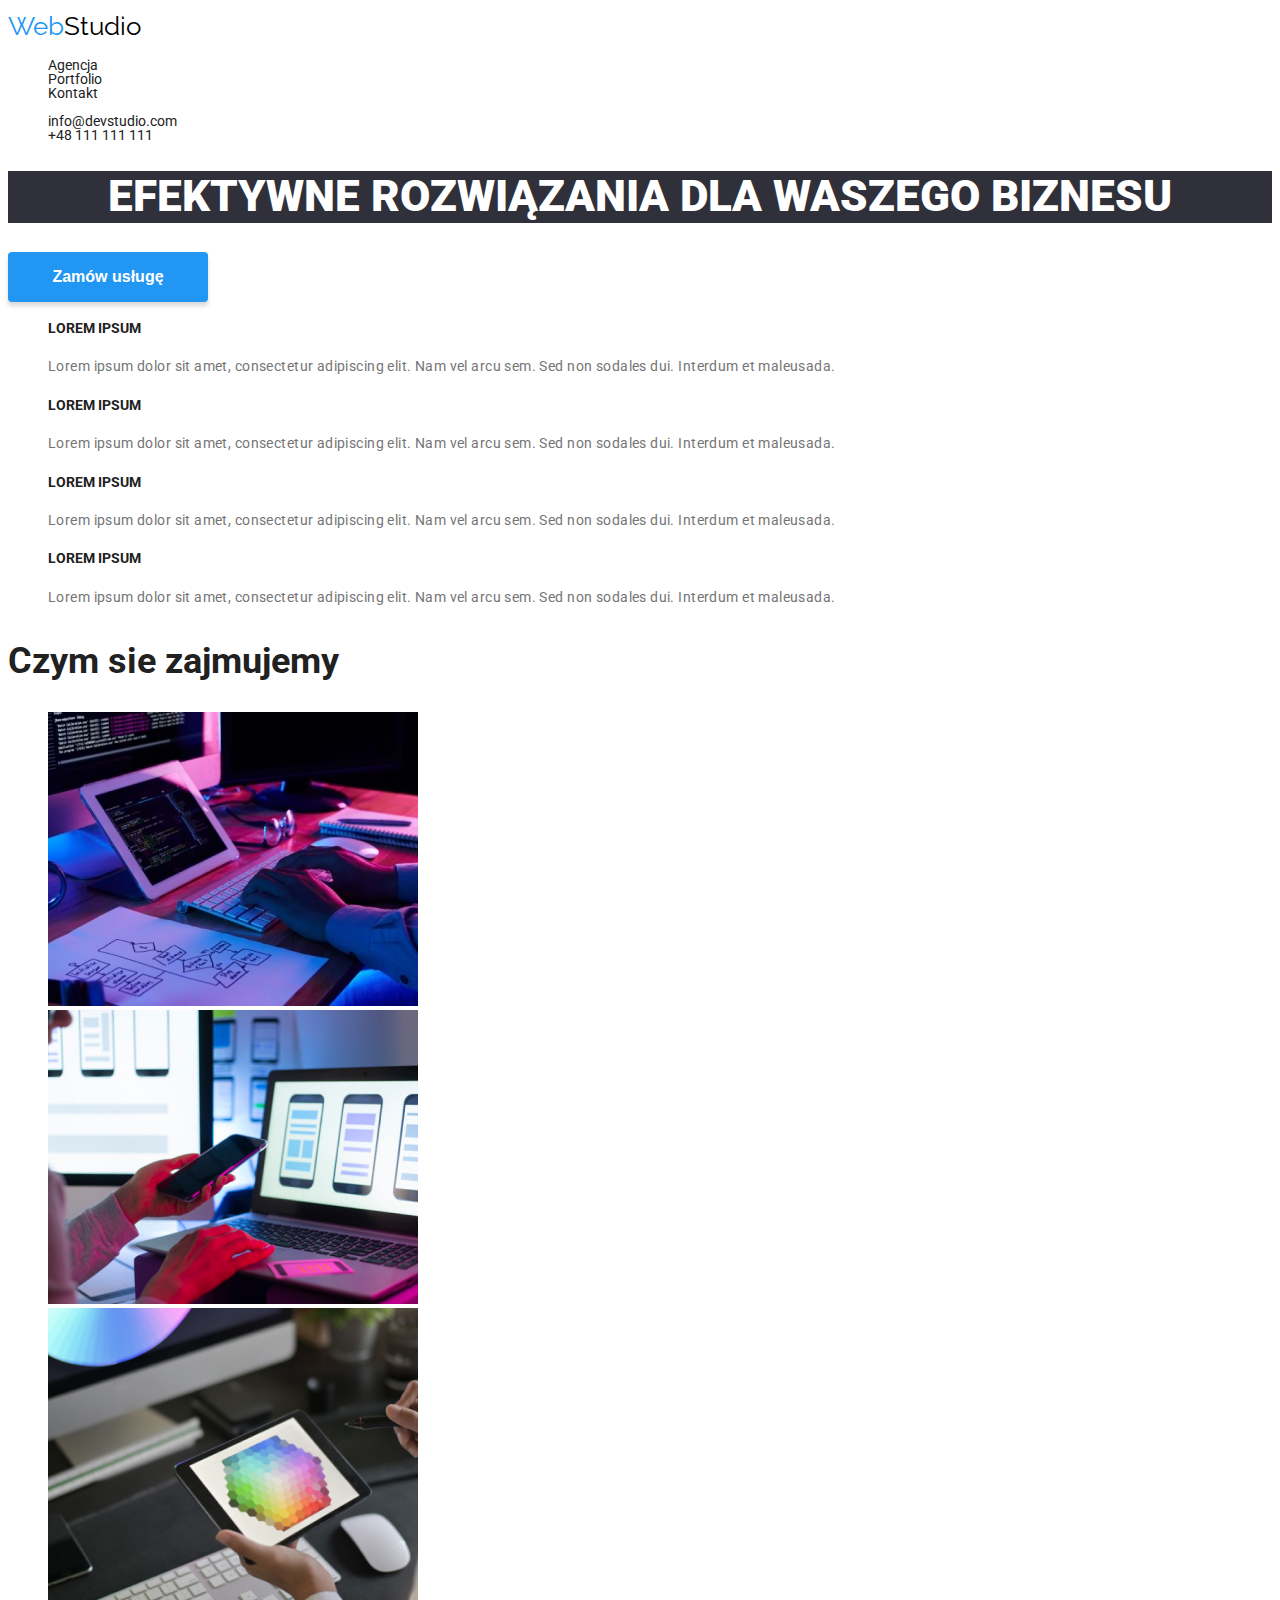
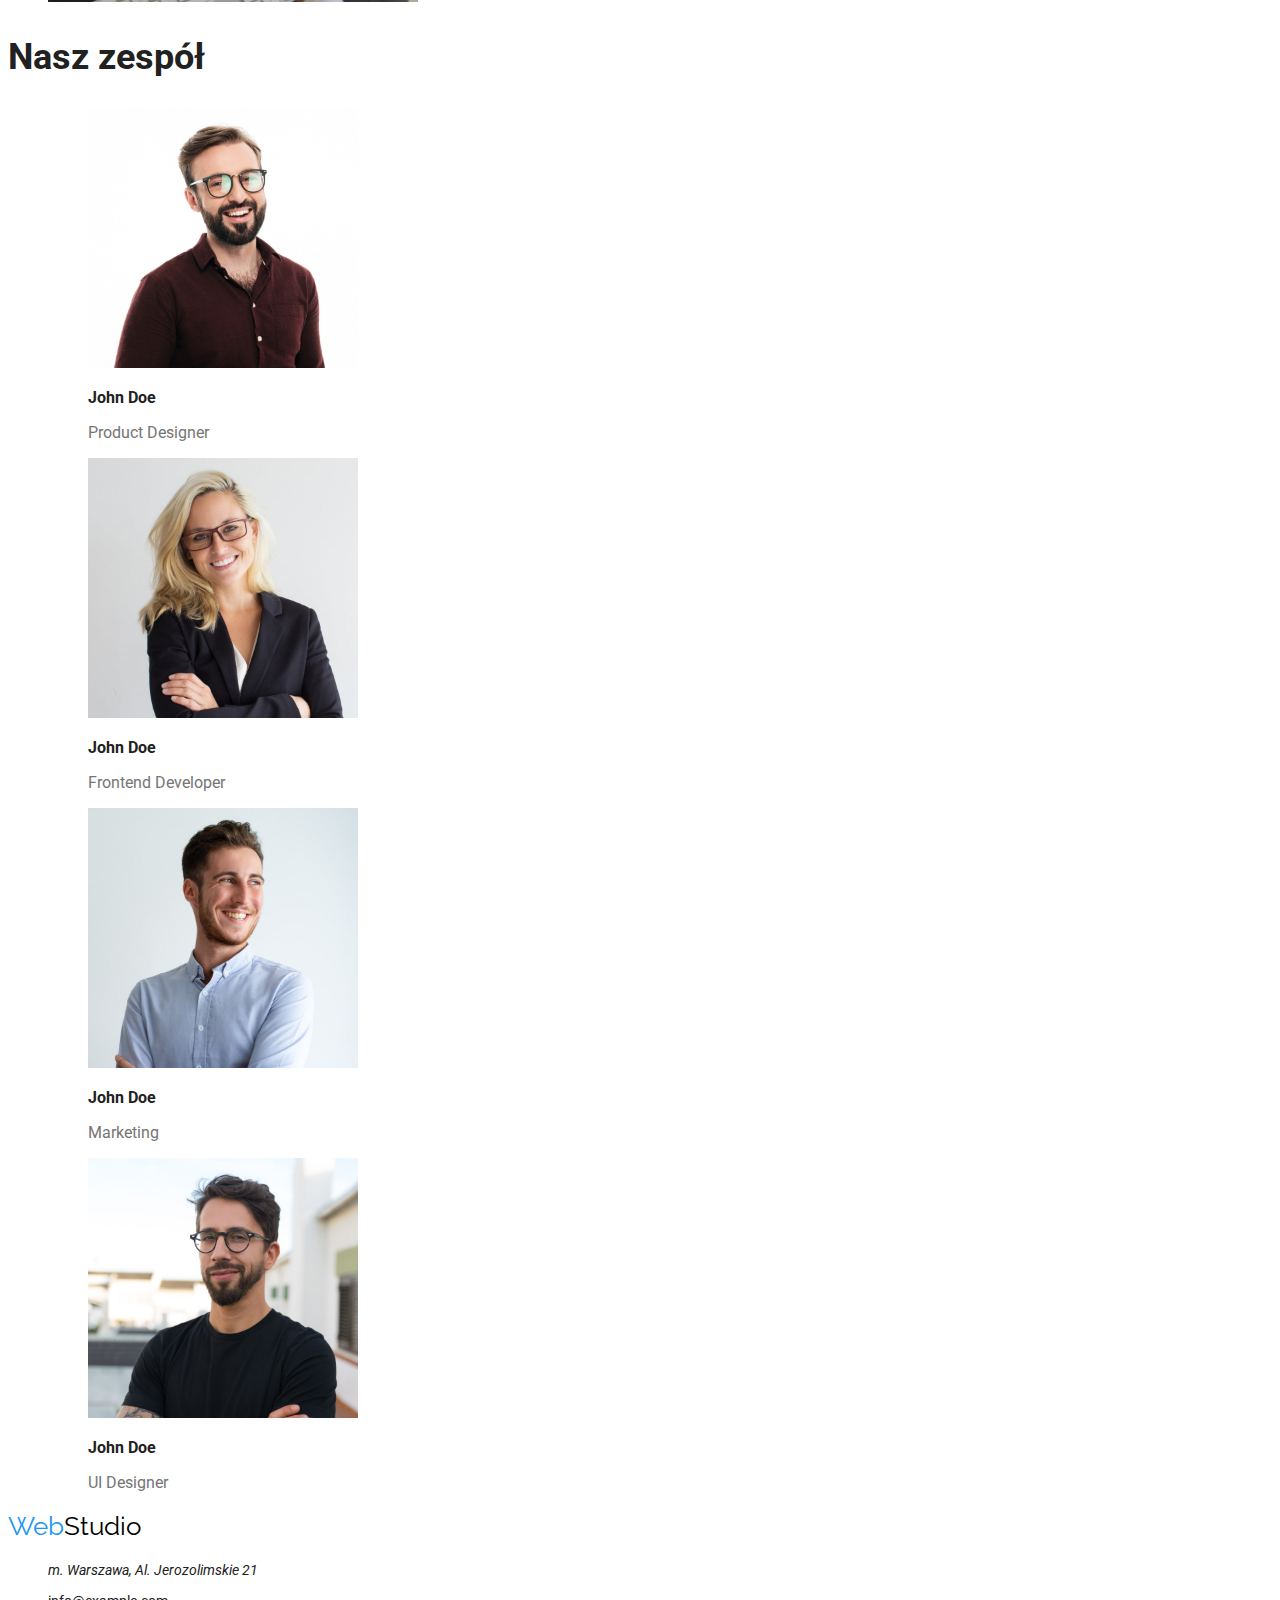
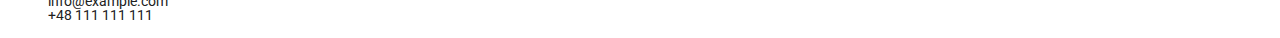
==== index.html @ 0103eb7f "2 wersja dla Mentora" ====
<!DOCTYPE html>
<html lang="en">
  <head>
    <meta charset="UTF-8" />
    <meta http-equiv="X-UA-Compatible" content="IE=edge" />
    <meta name="viewport" content="width=device-width, initial-scale=1.0" />
    <title>Studio</title>
    <link rel="preconnect" href="https://fonts.googleapis.com" />
    <link rel="preconnect" href="https://fonts.gstatic.com" crossorigin />
    <link
      href="https://fonts.googleapis.com/css2?family=Raleway:wght@700&family=Roboto:wght@400;500;700;900&display=swap"
      rel="stylesheet"
    />
    <link rel="stylesheet" href="./css/styles.css" />
  </head>
  <body>
    <header>
      <nav>
        <a href="#" class="logo-style"
          ><span class="logo-blue">Web</span
          ><span class="logo-black">Studio</span></a
        >
        <ul class="navigation list-style">
          <li><a href="#" class="link-style">Agencja</a></li>
          <li><a href="portfolio.html" class="link-style">Portfolio</a></li>
          <li><a href="#" class="link-style">Kontakt</a></li>
        </ul>
      </nav>
      <div>
        <ul class="links list-style">
          <li><a href="#" class="link-style">info@devstudio.com</a></li>
          <li><a href="#" class="link-style">+48 111 111 111</a></li>
        </ul>
      </div>
    </header>
    <main>
      <section>
        <h1 class="main-title-style">EFEKTYWNE ROZWIĄZANIA DLA WASZEGO BIZNESU</h1>
        <button class="button-style-main button-font-main" type="button">
          Zamów usługę
        </button>
      </section>
      <div>
        <ul class="list-style">
          <li>
            <h4 class="lorem-heading">LOREM IPSUM</h4>
            <p class="lorem-text">
              Lorem ipsum dolor sit amet, consectetur adipiscing elit. Nam vel
              arcu sem. Sed non sodales dui. Interdum et maleusada.
            </p>
          </li>
          <li>
            <h4 class="lorem-heading">LOREM IPSUM</h4>
            <p class="lorem-text">
              Lorem ipsum dolor sit amet, consectetur adipiscing elit. Nam vel
              arcu sem. Sed non sodales dui. Interdum et maleusada.
            </p>
          </li>
          <li>
            <h4 class="lorem-heading">LOREM IPSUM</h4>
            <p class="lorem-text">
              Lorem ipsum dolor sit amet, consectetur adipiscing elit. Nam vel
              arcu sem. Sed non sodales dui. Interdum et maleusada.
            </p>
          </li>
          <li>
            <h4 class="lorem-heading">LOREM IPSUM</h4>
            <p class="lorem-text">
              Lorem ipsum dolor sit amet, consectetur adipiscing elit. Nam vel
              arcu sem. Sed non sodales dui. Interdum et maleusada.
            </p>
          </li>
        </ul>
      </div>
      <section>
        <h2 class="heading-two">Czym sie zajmujemy</h2>
        <ul class="list-style">
          <li>
            <img
              src="./images/box1.jpg"
              alt="Ktoś tworzy kod w html"
              width="370"
              height="294"
            />
          </li>
          <li>
            <img
              src="./images/box2.jpg"
              alt="Ktoś pracuje na telefonie laptopie"
              width="370"
              height="294"
            />
          </li>
          <li>
            <img
              src="./images/box3.jpg"
              alt="Ktoś ogląda paletę kolorów na
            tablecie"
              width="370"
              height="294"
            />
          </li>
        </ul>
      </section>
      <section>
        <h2 class="heading-two">Nasz zespół</h2>
        <ul class="list-style">
          <li>
            <figure>
              <img
                src="./images/team1.jpg"
                alt="John Doe w okularach i z brodą"
                width="270"
                height="260"
              />
              <figcaption>
                <h3 class="name-style">John Doe</h3>
                <p class="position">Product Designer</p>
              </figcaption>
            </figure>
          </li>
          <li>
            <figure>
              <img
                src="./images/team2.jpg"
                alt="John Doe jako kobieta"
                width="270"
                height="260"
              />
              <figcaption>
                <h3 class="name-style">John Doe</h3>
                <p class="position">Frontend Developer</p>
              </figcaption>
            </figure>
          </li>
          <li>
            <figure>
              <img
                src="./images/team3.jpg"
                alt="John Doe w jasnej koszuli"
                width="270"
                height="260"
              />
              <figcaption>
                <h3 class="name-style">John Doe</h3>
                <p class="position">Marketing</p>
              </figcaption>
            </figure>
          </li>
          <li>
            <figure>
              <img
                src="./images/team4.jpg"
                alt="John Doe w kolejnej odsłonie"
                width="270"
                height="260"
              />
              <figcaption>
                <h3 class="name-style">John Doe</h3>
                <p class="position">UI Designer</p>
              </figcaption>
            </figure>
          </li>
        </ul>
      </section>
    </main>
    <footer>
      <a href="#" class="logo-style"><span class="logo-blue">Web</span><span class="logo-black">Studio</span></a>
      <address>
        <ul class="list-style">
          <li><p class="adress" >m. Warszawa, Al. Jerozolimskie 21</p></li>
          <li class="links"><a href="#" class="link-style">info@example.com</a></li>
          <li class="links"><a href="#" class="link-style">+48 111 111 111</a></li>
        </ul>
      </address>
    </footer>
  </body>
</html>
---- css/styles.css ----
:root {
  --brand-color: #2196f3;
  --dark-color-font: #212121;
  --less-dark-color-font: #757575;
  --button-color: #f5f4fa;
  --background-color-main-page: #2f303a;
}
body {
  font-family: "Roboto", sans-serif;
  color: var(--dark-color-font);
}
button:hover,
button:focus {
  background-color: var(--brand-color);
  transition: background-color 0.5s;
}
a:hover,
a:focus {
  color: var(--brand-color);
}
.button-style {
  height: 38px;
  border: none;
  background-color: var(--button-color);
  border-radius: 4px;
  cursor: pointer;
}
.button-font {
  font-weight: 500;
  font-size: 16px;
  line-height: 1.7em;
}
.button-style-main {
  width: 200px;
  height: 50px;
  border: none;
  background-color: var(--brand-color);
  box-shadow: 0px 4px 4px rgba(0, 0, 0, 0.15);
  border-radius: 4px;
  cursor: pointer;
}
.button-font-main {
  font-weight: 700;
  font-size: 16px;
  color: #ffffff;
  line-height: 1.85;
}
.logo-blue {
  font-family: Raleway;
  font-style: Bold;
  font-size: 26px;
  line-height: 1.2;
  letter-spacing: 3%;
  color: var(--brand-color);
}
.logo-black {
  font-family: Raleway;
  font-size: 26px;
  line-height: 36px;
  letter-spacing: 3%;
  color: #000000;
  text-decoration: none;
}
.main-title-style {
  background-color: var(--background-color-main-page);
  font-weight: 900;
  font-size: 44px;
  line-height: 1.16;
  text-align: center;
  letter-spacing: 6%;
  text-transform: uppercase;
  color: #ffffff;
}
.heading-two {
  font-style: bold;
  font-size: 36px;
  line-height: 1.17;
  letter-spacing: 3%;
  color: var(--dark-color-font);
}
.name-style {
  font-size: 16px;
  font-style: medium;
  line-height: 1.19;
  letter-spacing: 3%;
  color: var(--dark-color-font);
}
.lorem-heading {
  font-style: bold;
  font-size: 14px;
  line-height: 1.14;
  letter-spacing: 3%;
  color: var(--dark-color-font);
}
.lorem-text {
  font-size: 14px;
  line-height: 1.7em;
  letter-spacing: 0.03em;
  color: var(--less-dark-color-font);
}
.position {
  font-size: 16px;
  line-height: 1.19;
  letter-spacing: 3%;
  color: var(--less-dark-color-font);
}
.links {
  font-style: Medium;
  font-size: 14px;
  line-height: 1;
  letter-spacing: 2%;
}
.navigation {
  font-style: Medium;
  font-size: 14px;
  line-height: 1;
  letter-spacing: 2%;
}
a:link {
  text-decoration: none;
}
.link-style {
  font-style: normal;
  text-decoration: none;
  color: var(--dark-color-font);
}
.logo-style {
  text-decoration: none;
}
.adress {
  font-size: 14px;
  line-height: 1.46;
  letter-spacing: 3%;
  color: var(--dark-color-font);
  text-decoration: none;
}
.product {
  font-style: Bold;
  font-size: 18px;
  line-height: 1.71;
  letter-spacing: 6%;
  color: var(--dark-color-font);
}
.product-type {
  font-size: 16px;
  line-height: 1.6;
  letter-spacing: 3%;
  color: var(--less-dark-color-font);
}
.list-style {
list-style: none;
}
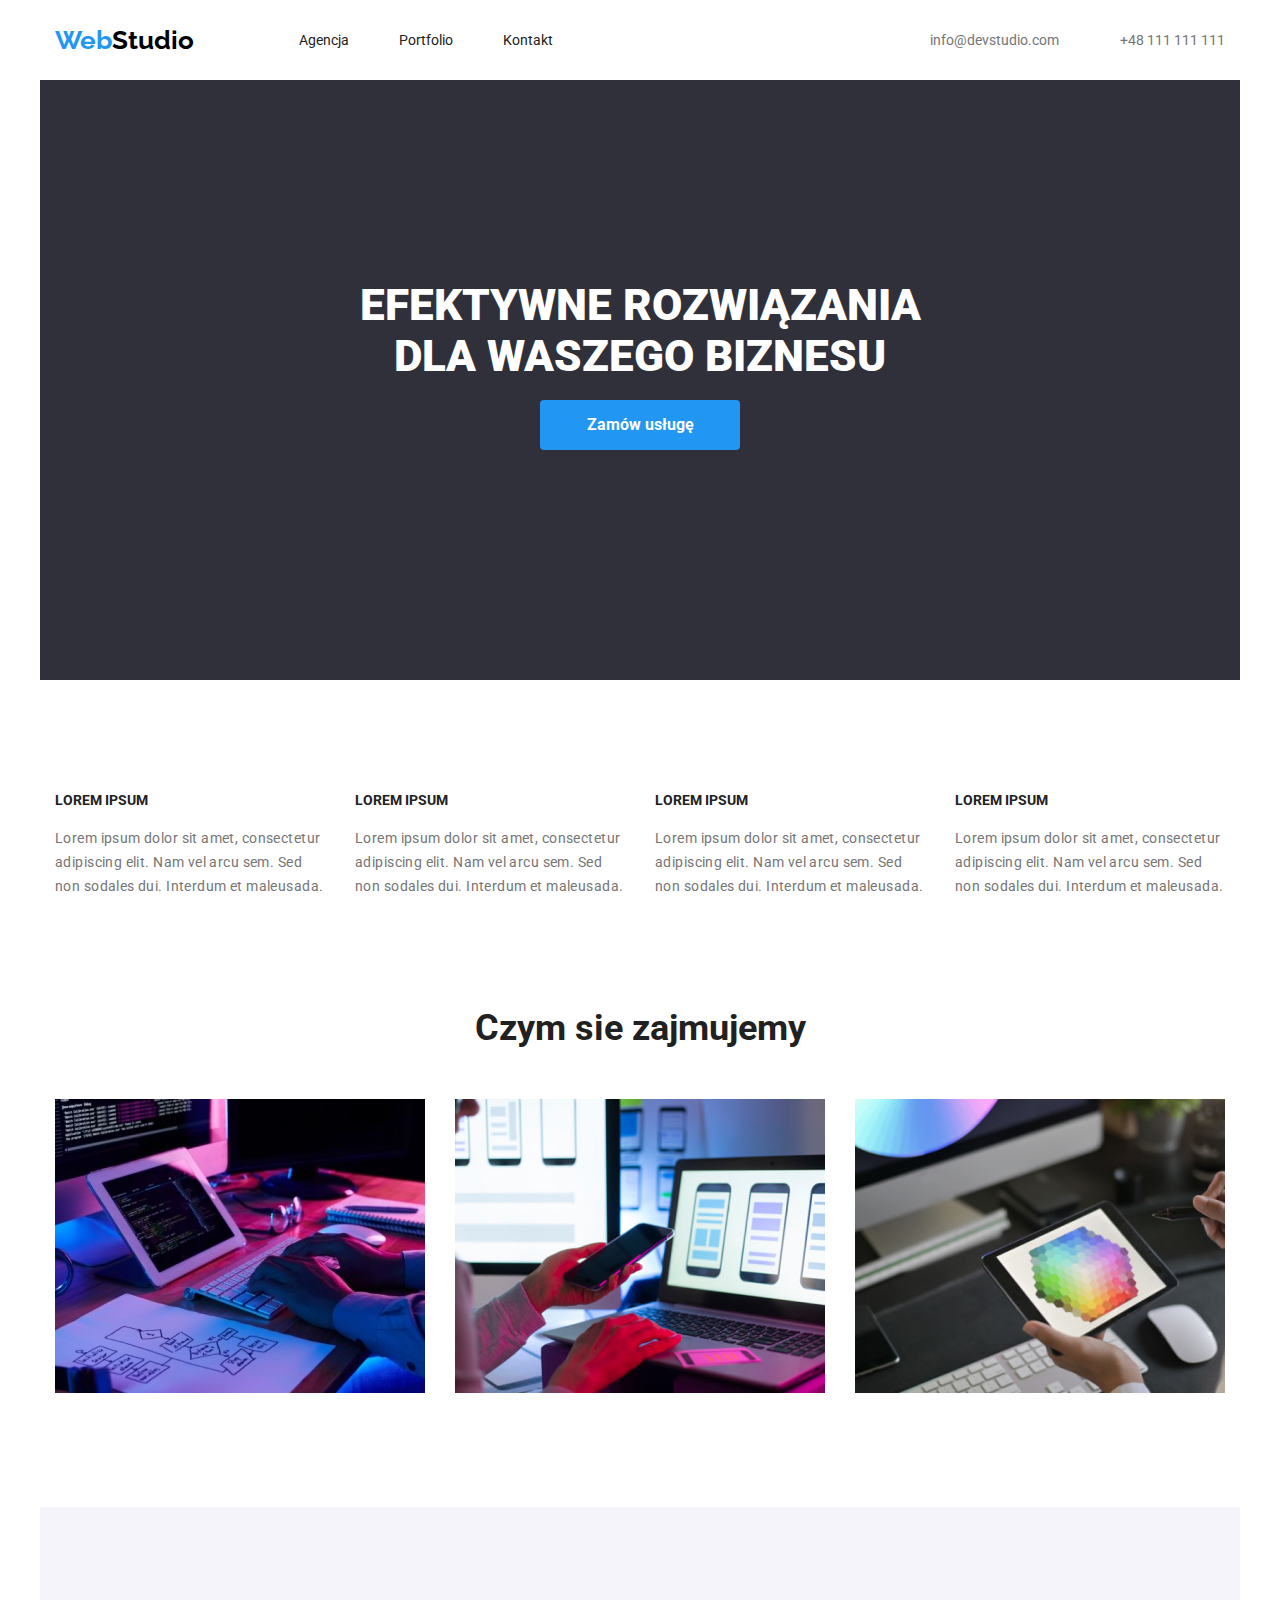
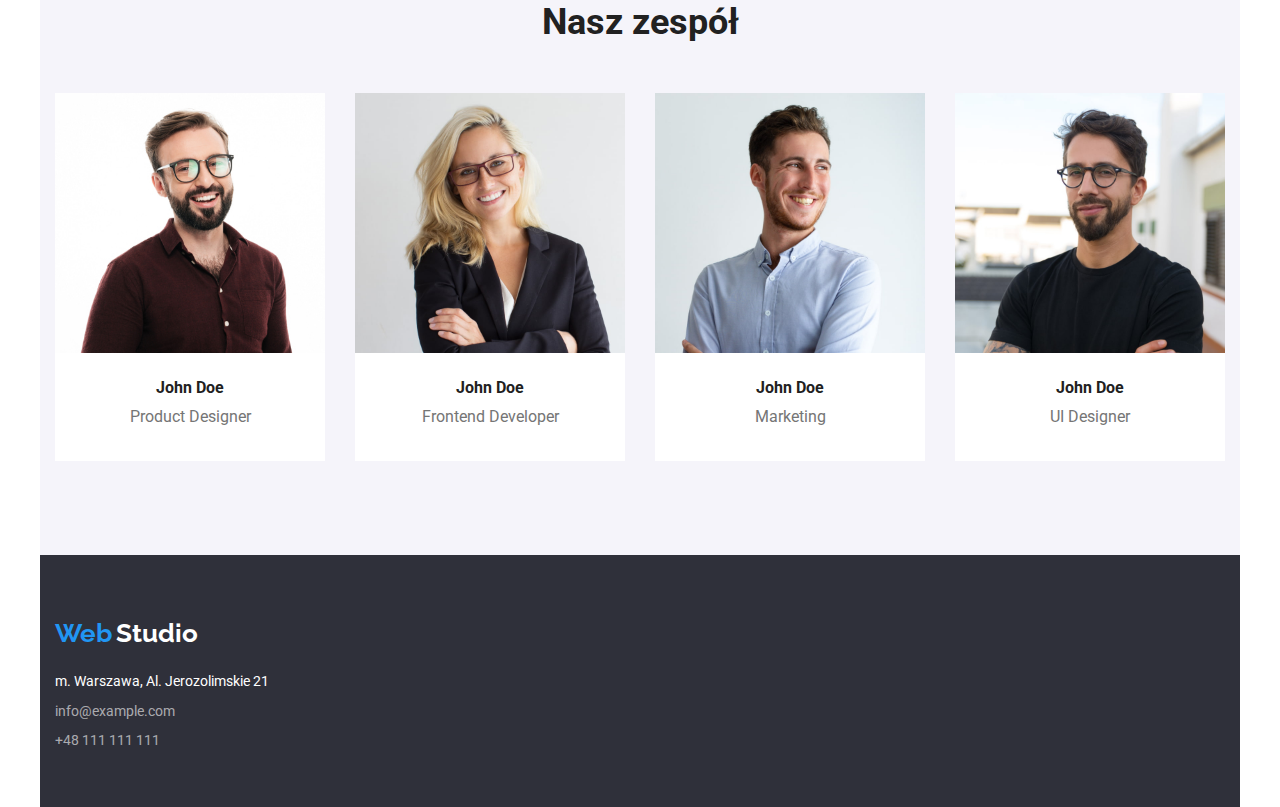
==== commit 16b32411: "I wersja dla mentora" ====
--- a/index.html
+++ b/index.html
@@ -11,70 +11,72 @@
       href="https://fonts.googleapis.com/css2?family=Raleway:wght@700&family=Roboto:wght@400;500;700;900&display=swap"
       rel="stylesheet"
     />
+    <link
+    rel="stylesheet"
+    href="https://cdnjs.cloudflare.com/ajax/libs/modern-normalize/1.0.0/modern-normalize.min.css"
+  />
     <link rel="stylesheet" href="./css/styles.css" />
   </head>
   <body>
     <header>
-      <nav>
-        <a href="#" class="logo-style"
-          ><span class="logo-blue">Web</span
-          ><span class="logo-black">Studio</span></a
-        >
-        <ul class="navigation list-style">
-          <li><a href="#" class="link-style">Agencja</a></li>
-          <li><a href="portfolio.html" class="link-style">Portfolio</a></li>
-          <li><a href="#" class="link-style">Kontakt</a></li>
+      <div class="wrapper-header container">
+        <a href="#" class="logo-style">
+          <span class="logo-blue">Web</span
+          ><span class="logo-black">Studio</span></a>
+          <nav>
+        <ul class="list-style links-nav">
+          <li><a href="#" class="links-style-nav">Agencja</a></li>
+          <li><a href="portfolio.html" class="links-style-nav">Portfolio</a></li>
+          <li><a href="#" class="links-style-nav">Kontakt</a></li>
         </ul>
       </nav>
-      <div>
-        <ul class="links list-style">
-          <li><a href="#" class="link-style">info@devstudio.com</a></li>
-          <li><a href="#" class="link-style">+48 111 111 111</a></li>
+        <ul class="list-style links">
+          <li><a href="#" class="links-style">info@devstudio.com</a></li>
+          <li><a href="#" class="links-style">+48 111 111 111</a></li>
         </ul>
       </div>
     </header>
     <main>
-      <section>
+      <section class="section-title-style container">
+        <div class="main-title-wrapper">
         <h1 class="main-title-style">EFEKTYWNE ROZWIĄZANIA DLA WASZEGO BIZNESU</h1>
         <button class="button-style-main button-font-main" type="button">
           Zamów usługę
         </button>
+      </div>
       </section>
-      <div>
-        <ul class="list-style">
+      <div class="container">
+        <ul class="list-style-lorem section">
           <li>
             <h4 class="lorem-heading">LOREM IPSUM</h4>
             <p class="lorem-text">
-              Lorem ipsum dolor sit amet, consectetur adipiscing elit. Nam vel
-              arcu sem. Sed non sodales dui. Interdum et maleusada.
+              Lorem ipsum dolor sit amet, consectetur adipiscing elit. Nam vel arcu sem. Sed non sodales dui. Interdum et maleusada.
             </p>
           </li>
           <li>
             <h4 class="lorem-heading">LOREM IPSUM</h4>
             <p class="lorem-text">
-              Lorem ipsum dolor sit amet, consectetur adipiscing elit. Nam vel
-              arcu sem. Sed non sodales dui. Interdum et maleusada.
+              Lorem ipsum dolor sit amet, consectetur adipiscing elit. Nam vel arcu sem. Sed non sodales dui. Interdum et maleusada.
             </p>
           </li>
           <li>
             <h4 class="lorem-heading">LOREM IPSUM</h4>
             <p class="lorem-text">
-              Lorem ipsum dolor sit amet, consectetur adipiscing elit. Nam vel
-              arcu sem. Sed non sodales dui. Interdum et maleusada.
+              Lorem ipsum dolor sit amet, consectetur adipiscing elit. Nam vel arcu sem. Sed non sodales dui. Interdum et maleusada.
             </p>
           </li>
           <li>
             <h4 class="lorem-heading">LOREM IPSUM</h4>
             <p class="lorem-text">
-              Lorem ipsum dolor sit amet, consectetur adipiscing elit. Nam vel
-              arcu sem. Sed non sodales dui. Interdum et maleusada.
+              Lorem ipsum dolor sit amet, consectetur adipiscing elit. Nam vel arcu sem. Sed non sodales dui. Interdum et maleusada.
             </p>
           </li>
         </ul>
       </div>
       <section>
+        <div class="container">
         <h2 class="heading-two">Czym sie zajmujemy</h2>
-        <ul class="list-style">
+        <ul class="list-style-speciality section-down">
           <li>
             <img
               src="./images/box1.jpg"
@@ -101,78 +103,86 @@
             />
           </li>
         </ul>
+      </div>
       </section>
       <section>
+        <div class="container section-team-style section">
         <h2 class="heading-two">Nasz zespół</h2>
-        <ul class="list-style">
+        <ul class="list-style-ourteam">
           <li>
-            <figure>
-              <img
+            <figure class="foto-margins">
+              <img class="foto-ourteam" 
                 src="./images/team1.jpg"
                 alt="John Doe w okularach i z brodą"
                 width="270"
                 height="260"
               />
-              <figcaption>
+              <figcaption class="foto-description">
                 <h3 class="name-style">John Doe</h3>
-                <p class="position">Product Designer</p>
+                <p class="team-position">Product Designer</p>
               </figcaption>
             </figure>
           </li>
           <li>
-            <figure>
-              <img
+            <figure class="foto-margins">
+              <img class="foto-ourteam"
                 src="./images/team2.jpg"
                 alt="John Doe jako kobieta"
                 width="270"
                 height="260"
               />
-              <figcaption>
+              <figcaption class="foto-description">
                 <h3 class="name-style">John Doe</h3>
-                <p class="position">Frontend Developer</p>
+                <p class="team-position">Frontend Developer</p>
               </figcaption>
             </figure>
           </li>
           <li>
-            <figure>
-              <img
+            <figure class="foto-margins">
+              <img class="foto-ourteam"
                 src="./images/team3.jpg"
                 alt="John Doe w jasnej koszuli"
                 width="270"
                 height="260"
               />
-              <figcaption>
+              <figcaption class="foto-description">
                 <h3 class="name-style">John Doe</h3>
-                <p class="position">Marketing</p>
+                <p class="team-position">Marketing</p>
               </figcaption>
             </figure>
           </li>
           <li>
-            <figure>
-              <img
+            <figure class="foto-margins">
+              <img class="foto-ourteam"
                 src="./images/team4.jpg"
                 alt="John Doe w kolejnej odsłonie"
                 width="270"
                 height="260"
               />
-              <figcaption>
+              <figcaption class="foto-description">
                 <h3 class="name-style">John Doe</h3>
-                <p class="position">UI Designer</p>
+                <p class="team-position">UI Designer</p>
               </figcaption>
             </figure>
           </li>
         </ul>
+      </div>
       </section>
     </main>
-    <footer>
-      <a href="#" class="logo-style"><span class="logo-blue">Web</span><span class="logo-black">Studio</span></a>
-      <address>
-        <ul class="list-style">
-          <li><p class="adress" >m. Warszawa, Al. Jerozolimskie 21</p></li>
-          <li class="links"><a href="#" class="link-style">info@example.com</a></li>
-          <li class="links"><a href="#" class="link-style">+48 111 111 111</a></li>
+    <footer class="section-footer-style container">
+      <div class="logo-footer-position">
+      <a href="#" class="logo-style">
+        <span class="logo-blue">Web</span>
+        <span class="logo-white">Studio</span>
+      </a>
+      </div>
+          <address>
+          <p class="adress">m. Warszawa, Al. Jerozolimskie 21</p>
+        </address>
+        <ul class="list-style-footer">
+          <li class="links-footer"><a href="#" class="links-style-footer">info@example.com</a></li>
+          <li class="links-footer"><a href="#" class="links-style-footer">+48 111 111 111</a></li>
         </ul>
-      </address>
     </footer>
   </body>
 </html>
--- a/css/styles.css
+++ b/css/styles.css
@@ -2,6 +2,8 @@
   --brand-color: #2196f3;
   --dark-color-font: #212121;
   --less-dark-color-font: #757575;
+  --white: #ffffff;
+  --black: #000000;
   --button-color: #f5f4fa;
   --background-color-main-page: #2f303a;
 }
@@ -9,60 +11,97 @@
   font-family: "Roboto", sans-serif;
   color: var(--dark-color-font);
 }
-button:hover,
-button:focus {
-  background-color: var(--brand-color);
-  transition: background-color 0.5s;
-}
-a:hover,
-a:focus {
-  color: var(--brand-color);
-}
+.section-title-style {
+  background-color: #2f303a;
+  height: 600px;
+}
+.section-footer-style {
+  background-color: #2f303a;
+  height: 252px;
+}
+.section-team-style {
+  background-color: #f5f4fa;
+}
+/* stylowanie przycisków na stronie Portfolio */
 .button-style {
   height: 38px;
   border: none;
   background-color: var(--button-color);
   border-radius: 4px;
   cursor: pointer;
-}
+  color: ver(--dark-color-font);
+}
+/* stylowanie przycisków na stronie Portfolio */
 .button-font {
+  font-family: Roboto;
   font-weight: 500;
-  font-size: 16px;
-  line-height: 1.7em;
+  font-style: medium;
+  font-size: 16px;
+  line-height: 1.39em;
+  letter-spacing: 3%;
+  padding: 0 22px;
+}
+.button-style:hover,
+.button-style:focus {
+  background-color: var(--brand-color);
+  transition: background-color 0.5s;
+  color: var(--white);
 }
 .button-style-main {
+  display: block;
   width: 200px;
   height: 50px;
+  padding: 0 0;
+  margin-right: auto;
+  margin-left: auto;
   border: none;
   background-color: var(--brand-color);
-  box-shadow: 0px 4px 4px rgba(0, 0, 0, 0.15);
   border-radius: 4px;
   cursor: pointer;
 }
 .button-font-main {
+  font-family: Roboto;
+  font-style: bold;
   font-weight: 700;
   font-size: 16px;
-  color: #ffffff;
-  line-height: 1.85;
+  color: var(--white);
+  line-height: 1.6;
+  letter-spacing: 6%;
 }
 .logo-blue {
   font-family: Raleway;
-  font-style: Bold;
+  font-weight: 700;
   font-size: 26px;
-  line-height: 1.2;
+  line-height: 1;
   letter-spacing: 3%;
   color: var(--brand-color);
 }
 .logo-black {
   font-family: Raleway;
+  font-weight: 700;
   font-size: 26px;
   line-height: 36px;
   letter-spacing: 3%;
-  color: #000000;
+  color: var(--black);
+  text-decoration: none;
+}
+.logo-white {
+  font-family: Raleway;
+  font-weight: 700;
+  font-size: 26px;
+  line-height: 36px;
+  letter-spacing: 3%;
+  color: var(--white);
   text-decoration: none;
 }
 .main-title-style {
-  background-color: var(--background-color-main-page);
+  display: block;
+  width: 650px;
+  height: 120px;
+  margin-right: auto;
+  margin-left: auto;
+  margin-top: 0;
+  margin-bottom: 0;
   font-weight: 900;
   font-size: 44px;
   line-height: 1.16;
@@ -72,6 +111,9 @@
   color: #ffffff;
 }
 .heading-two {
+  width: 352px;
+  margin: 0 auto;
+  text-align: center;
   font-style: bold;
   font-size: 36px;
   line-height: 1.17;
@@ -80,6 +122,8 @@
 }
 .name-style {
   font-size: 16px;
+  margin: 0 auto;
+  padding-top: 25px;
   font-style: medium;
   line-height: 1.19;
   letter-spacing: 3%;
@@ -98,40 +142,89 @@
   letter-spacing: 0.03em;
   color: var(--less-dark-color-font);
 }
-.position {
+.team-position {
+  margin-top: 10px;
   font-size: 16px;
   line-height: 1.19;
   letter-spacing: 3%;
   color: var(--less-dark-color-font);
 }
 .links {
+  display: flex;
+  flex-direction: row;
+  justify-content: space-between;
   font-style: Medium;
   font-size: 14px;
   line-height: 1;
   letter-spacing: 2%;
-}
-.navigation {
-  font-style: Medium;
+  width: 295px;
+  row-gap: 50px;
+  margin: 0;
+  padding: 0;
+  color: var(--less-dark-color-font);
+}
+.links-nav {
+  display: flex;
+  flex-direction: row;
+  justify-content: space-between;
+  width: 254px;
+  font-family: Roboto;
+  font-style: 700;
   font-size: 14px;
   line-height: 1;
   letter-spacing: 2%;
-}
-a:link {
-  text-decoration: none;
-}
-.link-style {
+  padding: 0;
+  margin: 0;
+  margin-right: 371px;
+  color: var(--dark-color-font);
+}
+.links-footer {
+  font-family: Roboto;
+  font-style: Regular;
+  font-size: 14px;
+  line-height: 1.46;
+  letter-spacing: 3%;
+  padding-bottom: 9px;
+  color: rgba(255, 255, 255, 0.6);
+}
+.links-style-nav:hover {
+  color: var(--brand-color);
+}
+.links-style:hover {
+  color: var(--brand-color);
+}
+.links-style-footer:hover {
+  color: var(--brand-color);
+}
+.links-style {
+  color: var(--less-dark-color-font);
+  text-decoration: none;
+}
+.links-style-nav {
+  color: var(--dark-color-font);
+  text-decoration: none;
+}
+.links-style-footer {
+  color: rgba(255, 255, 255, 0.6);
+  font-style: Regular;
+  padding-bottom: 9px;
+  text-decoration: none;
+}
+.logo-style {
+  text-decoration: none;
+  width: 145px;
+  margin-right: 93px;
+}
+
+.adress {
   font-style: normal;
-  text-decoration: none;
-  color: var(--dark-color-font);
-}
-.logo-style {
-  text-decoration: none;
-}
-.adress {
   font-size: 14px;
   line-height: 1.46;
   letter-spacing: 3%;
-  color: var(--dark-color-font);
+  margin-top: 0;
+  margin-bottom: 0;
+  padding-bottom: 9px;
+  color: var(--white);
   text-decoration: none;
 }
 .product {
@@ -139,14 +232,123 @@
   font-size: 18px;
   line-height: 1.71;
   letter-spacing: 6%;
+  padding-top: 20px;
+  margin: 0 0;
   color: var(--dark-color-font);
 }
 .product-type {
   font-size: 16px;
   line-height: 1.6;
   letter-spacing: 3%;
+  padding-top: 8px;
+  margin: 0 0;
   color: var(--less-dark-color-font);
 }
 .list-style {
-list-style: none;
-}+  display: flex;
+  list-style: none;
+  padding-left: 0;
+}
+.foto-style-portfolio {
+  display: flex;
+  flex-wrap: wrap;
+  list-style: none;
+  gap: 30px;
+  padding-left: 0;
+  margin-top: 50px;
+}
+.button-style-portfolio {
+  display: flex;
+  list-style: none;
+  justify-content: center;
+  gap: 8px;
+  margin: 0 auto;
+  padding-left: 0;
+}
+.list-style-footer {
+  list-style: none;
+  padding-left: 0;
+  margin: 0 0;
+}
+.list-style-lorem {
+  display: flex;
+  list-style: none;
+  margin-top: 0;
+  margin-bottom: 0;
+  padding-left: 0;
+  gap: 30px;
+}
+.list-style-speciality {
+  display: flex;
+  list-style: none;
+  gap: 30px;
+  margin-top: 50px;
+  padding-left: 0;
+}
+.list-style-ourteam {
+  display: flex;
+  list-style: none;
+  margin-top: 50px;
+  margin-bottom: 0;
+  padding-left: 0;
+  gap: 30px;
+}
+.container {
+  max-width: 1200px;
+  margin: 0 auto;
+  width: 100%;
+  padding: 0 15px;
+}
+.wrapper-header {
+  display: flex;
+  width: 100%;
+  height: 80px;
+  flex-direction: row;
+  align-items: center;
+  justify-content: space-between;
+}
+/* Pionowe umiejscowienie głównego napisu*/
+.main-title-wrapper {
+  padding-top: 200px;
+}
+
+.foto-margins {
+  margin: 0 0;
+}
+.foto-portfolio-margins figure {
+  margin: 0 0;
+}
+/* Stylizacja figcaption */
+.foto-description {
+  height: 108px;
+  background-color: var(--white);
+  text-align: center;
+}
+.foto-description-portoflio {
+  height: 110px;
+  background-color: var(--white);
+}
+.portfolio-card-border {
+  border-bottom: 1px solid #eeeeee;
+}
+/* Klasa która likwiduje przerwę między zdjeciem a jego opisem (figcaption) */
+.foto-ourteam {
+  display: block;
+}
+.logo-footer-position {
+  padding-top: 60px;
+  padding-bottom: 20px;
+}
+.section {
+  padding-top: 94px;
+  padding-bottom: 94px;
+}
+.section-up {
+  padding-top: 94px;
+}
+.section-down {
+  padding-bottom: 94px;
+}
+.head-border {
+  border-bottom: 1px solid #e5e5e5;
+}
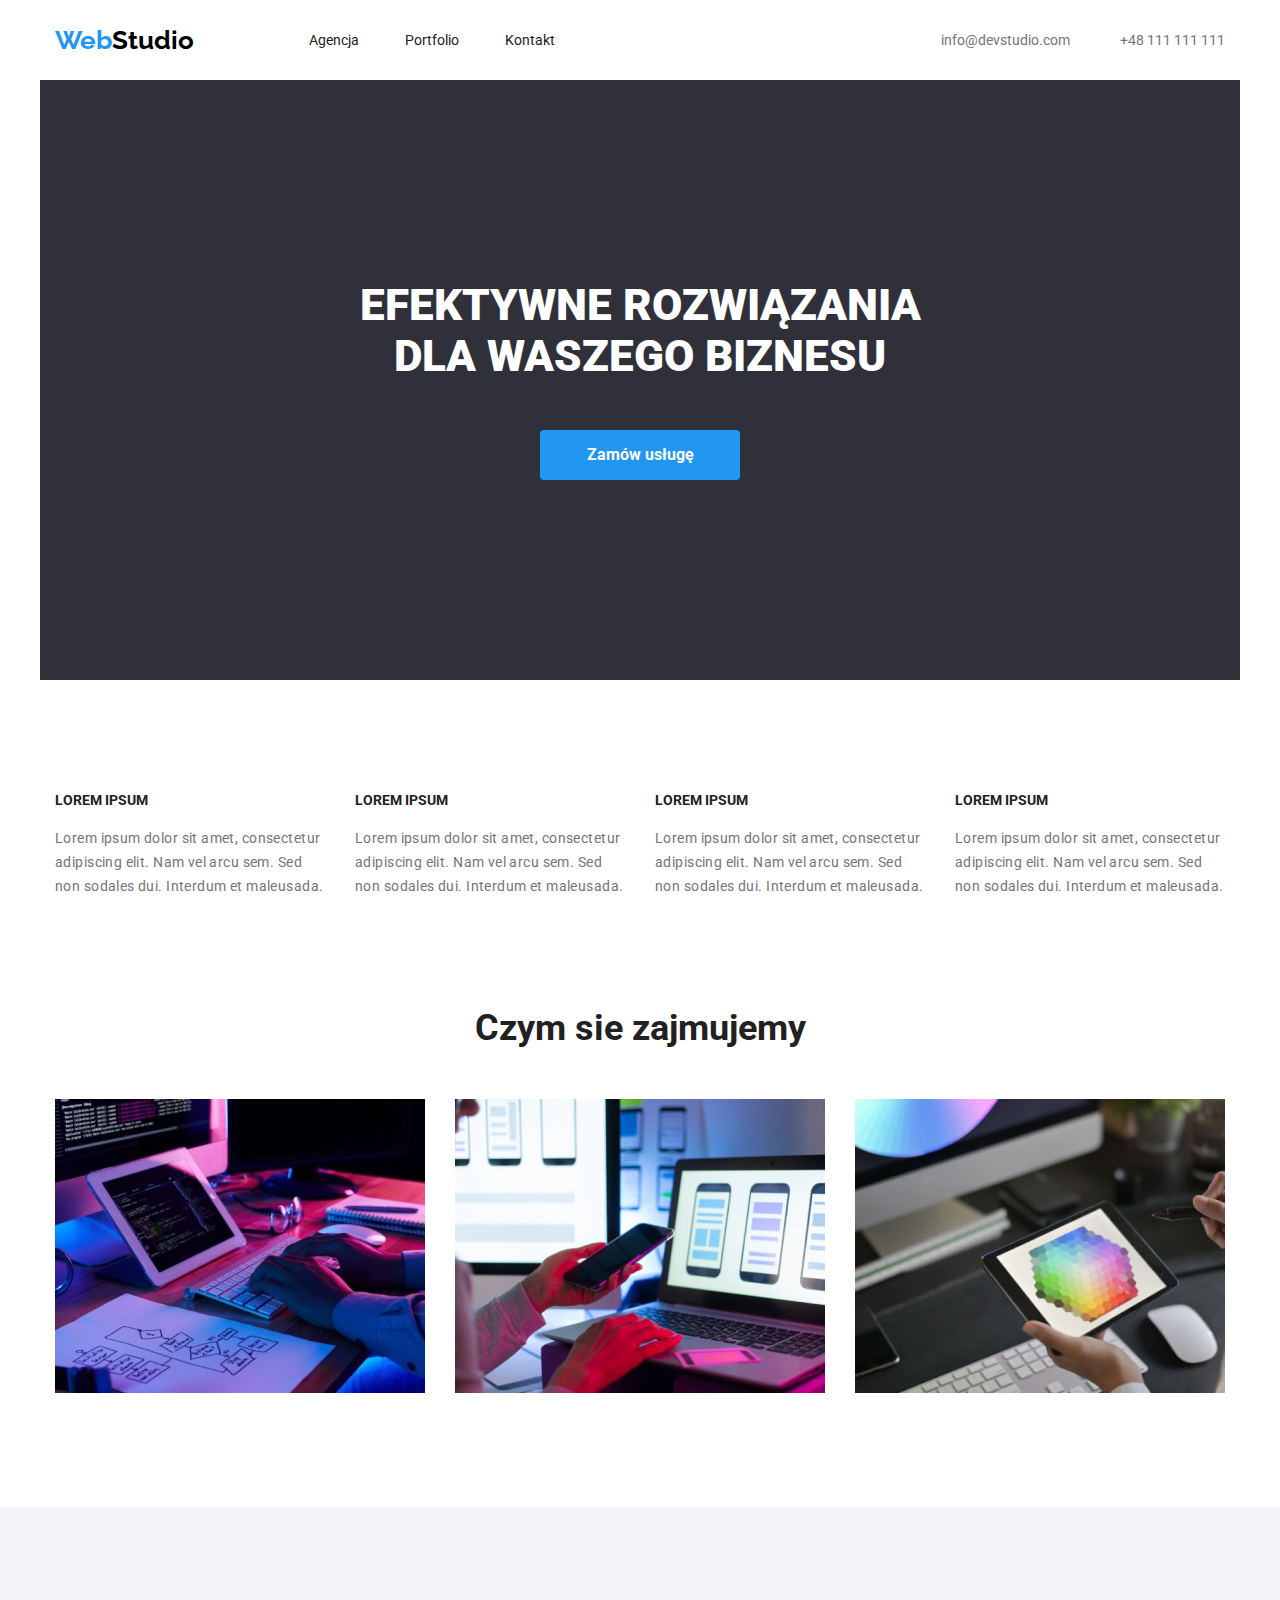
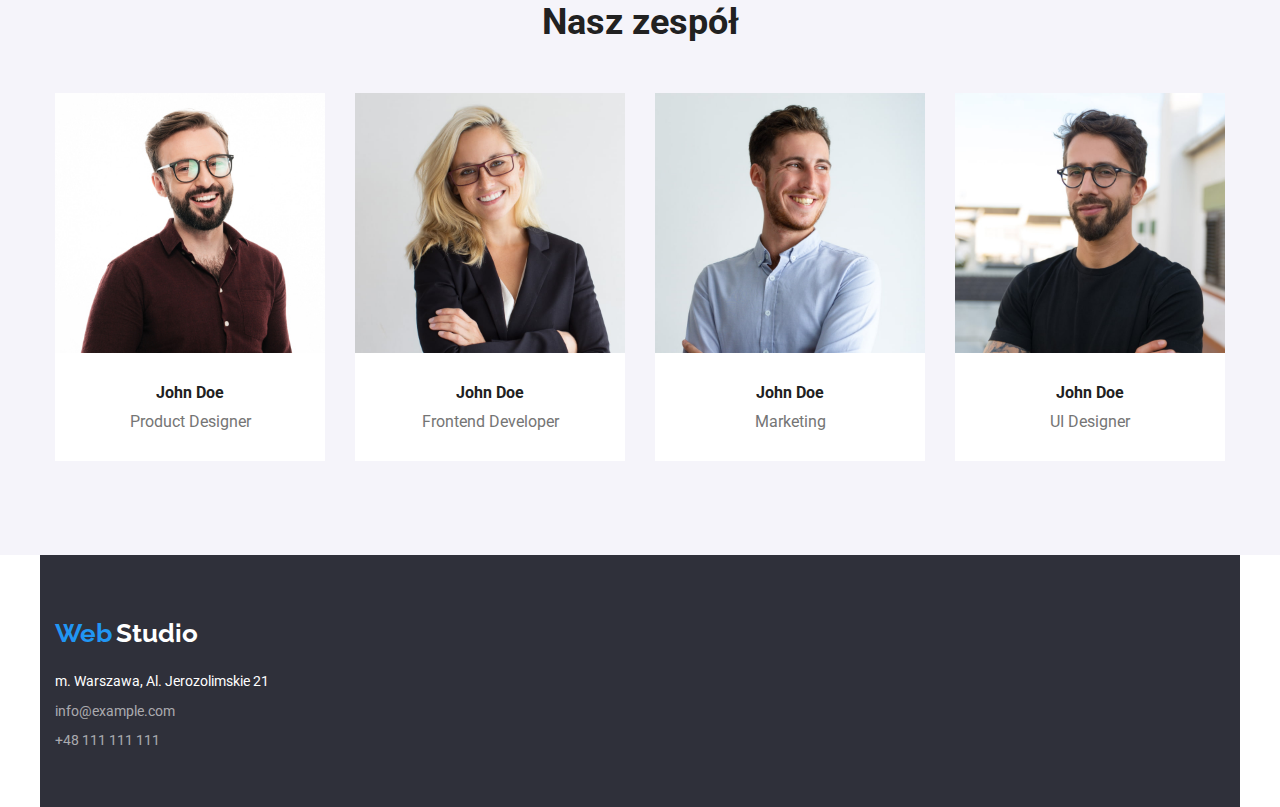
==== commit 00563838: "Wersja no 2" ====
--- a/index.html
+++ b/index.html
@@ -12,9 +12,9 @@
       rel="stylesheet"
     />
     <link
-    rel="stylesheet"
-    href="https://cdnjs.cloudflare.com/ajax/libs/modern-normalize/1.0.0/modern-normalize.min.css"
-  />
+      rel="stylesheet"
+      href="https://cdnjs.cloudflare.com/ajax/libs/modern-normalize/1.0.0/modern-normalize.min.css"
+    />
     <link rel="stylesheet" href="./css/styles.css" />
   </head>
   <body>
@@ -22,14 +22,17 @@
       <div class="wrapper-header container">
         <a href="#" class="logo-style">
           <span class="logo-blue">Web</span
-          ><span class="logo-black">Studio</span></a>
-          <nav>
-        <ul class="list-style links-nav">
-          <li><a href="#" class="links-style-nav">Agencja</a></li>
-          <li><a href="portfolio.html" class="links-style-nav">Portfolio</a></li>
-          <li><a href="#" class="links-style-nav">Kontakt</a></li>
-        </ul>
-      </nav>
+          ><span class="logo-black">Studio</span></a
+        >
+        <nav>
+          <ul class="list-style links-nav">
+            <li><a href="#" class="links-style-nav">Agencja</a></li>
+            <li>
+              <a href="portfolio.html" class="links-style-nav">Portfolio</a>
+            </li>
+            <li><a href="#" class="links-style-nav">Kontakt</a></li>
+          </ul>
+        </nav>
         <ul class="list-style links">
           <li><a href="#" class="links-style">info@devstudio.com</a></li>
           <li><a href="#" class="links-style">+48 111 111 111</a></li>
@@ -39,150 +42,166 @@
     <main>
       <section class="section-title-style container">
         <div class="main-title-wrapper">
-        <h1 class="main-title-style">EFEKTYWNE ROZWIĄZANIA DLA WASZEGO BIZNESU</h1>
-        <button class="button-style-main button-font-main" type="button">
-          Zamów usługę
-        </button>
-      </div>
+          <h1 class="main-title-style">
+            EFEKTYWNE ROZWIĄZANIA DLA WASZEGO BIZNESU
+          </h1>
+        </div>
+        <div>
+          <button class="button-style-main button-font-main" type="button">
+            Zamów usługę
+          </button>
+        </div>
       </section>
       <div class="container">
         <ul class="list-style-lorem section">
           <li>
             <h4 class="lorem-heading">LOREM IPSUM</h4>
             <p class="lorem-text">
-              Lorem ipsum dolor sit amet, consectetur adipiscing elit. Nam vel arcu sem. Sed non sodales dui. Interdum et maleusada.
-            </p>
-          </li>
-          <li>
-            <h4 class="lorem-heading">LOREM IPSUM</h4>
-            <p class="lorem-text">
-              Lorem ipsum dolor sit amet, consectetur adipiscing elit. Nam vel arcu sem. Sed non sodales dui. Interdum et maleusada.
-            </p>
-          </li>
-          <li>
-            <h4 class="lorem-heading">LOREM IPSUM</h4>
-            <p class="lorem-text">
-              Lorem ipsum dolor sit amet, consectetur adipiscing elit. Nam vel arcu sem. Sed non sodales dui. Interdum et maleusada.
-            </p>
-          </li>
-          <li>
-            <h4 class="lorem-heading">LOREM IPSUM</h4>
-            <p class="lorem-text">
-              Lorem ipsum dolor sit amet, consectetur adipiscing elit. Nam vel arcu sem. Sed non sodales dui. Interdum et maleusada.
+              Lorem ipsum dolor sit amet, consectetur adipiscing elit. Nam vel
+              arcu sem. Sed non sodales dui. Interdum et maleusada.
+            </p>
+          </li>
+          <li>
+            <h4 class="lorem-heading">LOREM IPSUM</h4>
+            <p class="lorem-text">
+              Lorem ipsum dolor sit amet, consectetur adipiscing elit. Nam vel
+              arcu sem. Sed non sodales dui. Interdum et maleusada.
+            </p>
+          </li>
+          <li>
+            <h4 class="lorem-heading">LOREM IPSUM</h4>
+            <p class="lorem-text">
+              Lorem ipsum dolor sit amet, consectetur adipiscing elit. Nam vel
+              arcu sem. Sed non sodales dui. Interdum et maleusada.
+            </p>
+          </li>
+          <li>
+            <h4 class="lorem-heading">LOREM IPSUM</h4>
+            <p class="lorem-text">
+              Lorem ipsum dolor sit amet, consectetur adipiscing elit. Nam vel
+              arcu sem. Sed non sodales dui. Interdum et maleusada.
             </p>
           </li>
         </ul>
       </div>
       <section>
         <div class="container">
-        <h2 class="heading-two">Czym sie zajmujemy</h2>
-        <ul class="list-style-speciality section-down">
-          <li>
-            <img
-              src="./images/box1.jpg"
-              alt="Ktoś tworzy kod w html"
-              width="370"
-              height="294"
-            />
-          </li>
-          <li>
-            <img
-              src="./images/box2.jpg"
-              alt="Ktoś pracuje na telefonie laptopie"
-              width="370"
-              height="294"
-            />
-          </li>
-          <li>
-            <img
-              src="./images/box3.jpg"
-              alt="Ktoś ogląda paletę kolorów na
+          <h2 class="heading-two">Czym sie zajmujemy</h2>
+          <ul class="list-style-speciality section-down">
+            <li>
+              <img
+                src="./images/box1.jpg"
+                alt="Ktoś tworzy kod w html"
+                width="370"
+                height="294"
+              />
+            </li>
+            <li>
+              <img
+                src="./images/box2.jpg"
+                alt="Ktoś pracuje na telefonie laptopie"
+                width="370"
+                height="294"
+              />
+            </li>
+            <li>
+              <img
+                src="./images/box3.jpg"
+                alt="Ktoś ogląda paletę kolorów na
             tablecie"
-              width="370"
-              height="294"
-            />
-          </li>
-        </ul>
-      </div>
+                width="370"
+                height="294"
+              />
+            </li>
+          </ul>
+        </div>
       </section>
-      <section>
-        <div class="container section-team-style section">
-        <h2 class="heading-two">Nasz zespół</h2>
-        <ul class="list-style-ourteam">
-          <li>
-            <figure class="foto-margins">
-              <img class="foto-ourteam" 
-                src="./images/team1.jpg"
-                alt="John Doe w okularach i z brodą"
-                width="270"
-                height="260"
-              />
-              <figcaption class="foto-description">
-                <h3 class="name-style">John Doe</h3>
-                <p class="team-position">Product Designer</p>
-              </figcaption>
-            </figure>
-          </li>
-          <li>
-            <figure class="foto-margins">
-              <img class="foto-ourteam"
-                src="./images/team2.jpg"
-                alt="John Doe jako kobieta"
-                width="270"
-                height="260"
-              />
-              <figcaption class="foto-description">
-                <h3 class="name-style">John Doe</h3>
-                <p class="team-position">Frontend Developer</p>
-              </figcaption>
-            </figure>
-          </li>
-          <li>
-            <figure class="foto-margins">
-              <img class="foto-ourteam"
-                src="./images/team3.jpg"
-                alt="John Doe w jasnej koszuli"
-                width="270"
-                height="260"
-              />
-              <figcaption class="foto-description">
-                <h3 class="name-style">John Doe</h3>
-                <p class="team-position">Marketing</p>
-              </figcaption>
-            </figure>
-          </li>
-          <li>
-            <figure class="foto-margins">
-              <img class="foto-ourteam"
-                src="./images/team4.jpg"
-                alt="John Doe w kolejnej odsłonie"
-                width="270"
-                height="260"
-              />
-              <figcaption class="foto-description">
-                <h3 class="name-style">John Doe</h3>
-                <p class="team-position">UI Designer</p>
-              </figcaption>
-            </figure>
-          </li>
-        </ul>
-      </div>
+      <section class="section-team-style">
+        <div class="container section">
+          <h2 class="heading-two">Nasz zespół</h2>
+          <ul class="list-style-ourteam">
+            <li>
+              <figure class="foto-margins">
+                <img
+                  class="foto-ourteam"
+                  src="./images/team1.jpg"
+                  alt="John Doe w okularach i z brodą"
+                  width="270"
+                  height="260"
+                />
+                <figcaption class="foto-description">
+                  <h3 class="name-style">John Doe</h3>
+                  <p class="team-position">Product Designer</p>
+                </figcaption>
+              </figure>
+            </li>
+            <li>
+              <figure class="foto-margins">
+                <img
+                  class="foto-ourteam"
+                  src="./images/team2.jpg"
+                  alt="John Doe jako kobieta"
+                  width="270"
+                  height="260"
+                />
+                <figcaption class="foto-description">
+                  <h3 class="name-style">John Doe</h3>
+                  <p class="team-position">Frontend Developer</p>
+                </figcaption>
+              </figure>
+            </li>
+            <li>
+              <figure class="foto-margins">
+                <img
+                  class="foto-ourteam"
+                  src="./images/team3.jpg"
+                  alt="John Doe w jasnej koszuli"
+                  width="270"
+                  height="260"
+                />
+                <figcaption class="foto-description">
+                  <h3 class="name-style">John Doe</h3>
+                  <p class="team-position">Marketing</p>
+                </figcaption>
+              </figure>
+            </li>
+            <li>
+              <figure class="foto-margins">
+                <img
+                  class="foto-ourteam"
+                  src="./images/team4.jpg"
+                  alt="John Doe w kolejnej odsłonie"
+                  width="270"
+                  height="260"
+                />
+                <figcaption class="foto-description">
+                  <h3 class="name-style">John Doe</h3>
+                  <p class="team-position">UI Designer</p>
+                </figcaption>
+              </figure>
+            </li>
+          </ul>
+        </div>
       </section>
     </main>
     <footer class="section-footer-style container">
       <div class="logo-footer-position">
-      <a href="#" class="logo-style">
-        <span class="logo-blue">Web</span>
-        <span class="logo-white">Studio</span>
-      </a>
+        <a href="#" class="logo-style">
+          <span class="logo-blue">Web</span>
+          <span class="logo-white">Studio</span>
+        </a>
       </div>
-          <address>
-          <p class="adress">m. Warszawa, Al. Jerozolimskie 21</p>
-        </address>
-        <ul class="list-style-footer">
-          <li class="links-footer"><a href="#" class="links-style-footer">info@example.com</a></li>
-          <li class="links-footer"><a href="#" class="links-style-footer">+48 111 111 111</a></li>
-        </ul>
+      <address>
+        <p class="adress">m. Warszawa, Al. Jerozolimskie 21</p>
+      </address>
+      <ul class="list-style-footer">
+        <li class="links-footer">
+          <a href="#" class="links-style-footer">info@example.com</a>
+        </li>
+        <li class="links-footer">
+          <a href="#" class="links-style-footer">+48 111 111 111</a>
+        </li>
+      </ul>
     </footer>
   </body>
 </html>
--- a/css/styles.css
+++ b/css/styles.css
@@ -12,6 +12,11 @@
   color: var(--dark-color-font);
 }
 .section-title-style {
+  display: flex;
+  flex-direction: column;
+  justify-content: center;
+  align-items: center;
+  gap: 30px;
   background-color: #2f303a;
   height: 600px;
 }
@@ -48,7 +53,6 @@
   color: var(--white);
 }
 .button-style-main {
-  display: block;
   width: 200px;
   height: 50px;
   padding: 0 0;
@@ -95,7 +99,6 @@
   text-decoration: none;
 }
 .main-title-style {
-  display: block;
   width: 650px;
   height: 120px;
   margin-right: auto;
@@ -123,7 +126,7 @@
 .name-style {
   font-size: 16px;
   margin: 0 auto;
-  padding-top: 25px;
+  padding-top: 30px;
   font-style: medium;
   line-height: 1.19;
   letter-spacing: 3%;
@@ -144,6 +147,7 @@
 }
 .team-position {
   margin-top: 10px;
+  margin-bottom: 0;
   font-size: 16px;
   line-height: 1.19;
   letter-spacing: 3%;
@@ -157,8 +161,7 @@
   font-size: 14px;
   line-height: 1;
   letter-spacing: 2%;
-  width: 295px;
-  row-gap: 50px;
+  gap: 50px;
   margin: 0;
   padding: 0;
   color: var(--less-dark-color-font);
@@ -166,8 +169,7 @@
 .links-nav {
   display: flex;
   flex-direction: row;
-  justify-content: space-between;
-  width: 254px;
+  gap: 46px;
   font-family: Roboto;
   font-style: 700;
   font-size: 14px;
@@ -233,6 +235,7 @@
   line-height: 1.71;
   letter-spacing: 6%;
   padding-top: 20px;
+  padding-left: 24px;
   margin: 0 0;
   color: var(--dark-color-font);
 }
@@ -240,7 +243,9 @@
   font-size: 16px;
   line-height: 1.6;
   letter-spacing: 3%;
-  padding-top: 8px;
+  padding-top: 4px;
+  padding-bottom: 20px;
+  padding-left: 24px;
   margin: 0 0;
   color: var(--less-dark-color-font);
 }
@@ -309,9 +314,15 @@
 }
 /* Pionowe umiejscowienie głównego napisu*/
 .main-title-wrapper {
-  padding-top: 200px;
-}
-
+  width: 100%;
+  /* display: flex;
+  flex-direction: column;
+  gap: 30px;
+  align-items: center;
+  align-content: center;
+  justify-content: center; */
+  /* padding-top: 200px; */
+}
 .foto-margins {
   margin: 0 0;
 }
@@ -320,16 +331,15 @@
 }
 /* Stylizacja figcaption */
 .foto-description {
-  height: 108px;
   background-color: var(--white);
   text-align: center;
+  padding-bottom: 30px;
 }
 .foto-description-portoflio {
-  height: 110px;
   background-color: var(--white);
 }
 .portfolio-card-border {
-  border-bottom: 1px solid #eeeeee;
+  border: 1px solid #eeeeee;
 }
 /* Klasa która likwiduje przerwę między zdjeciem a jego opisem (figcaption) */
 .foto-ourteam {
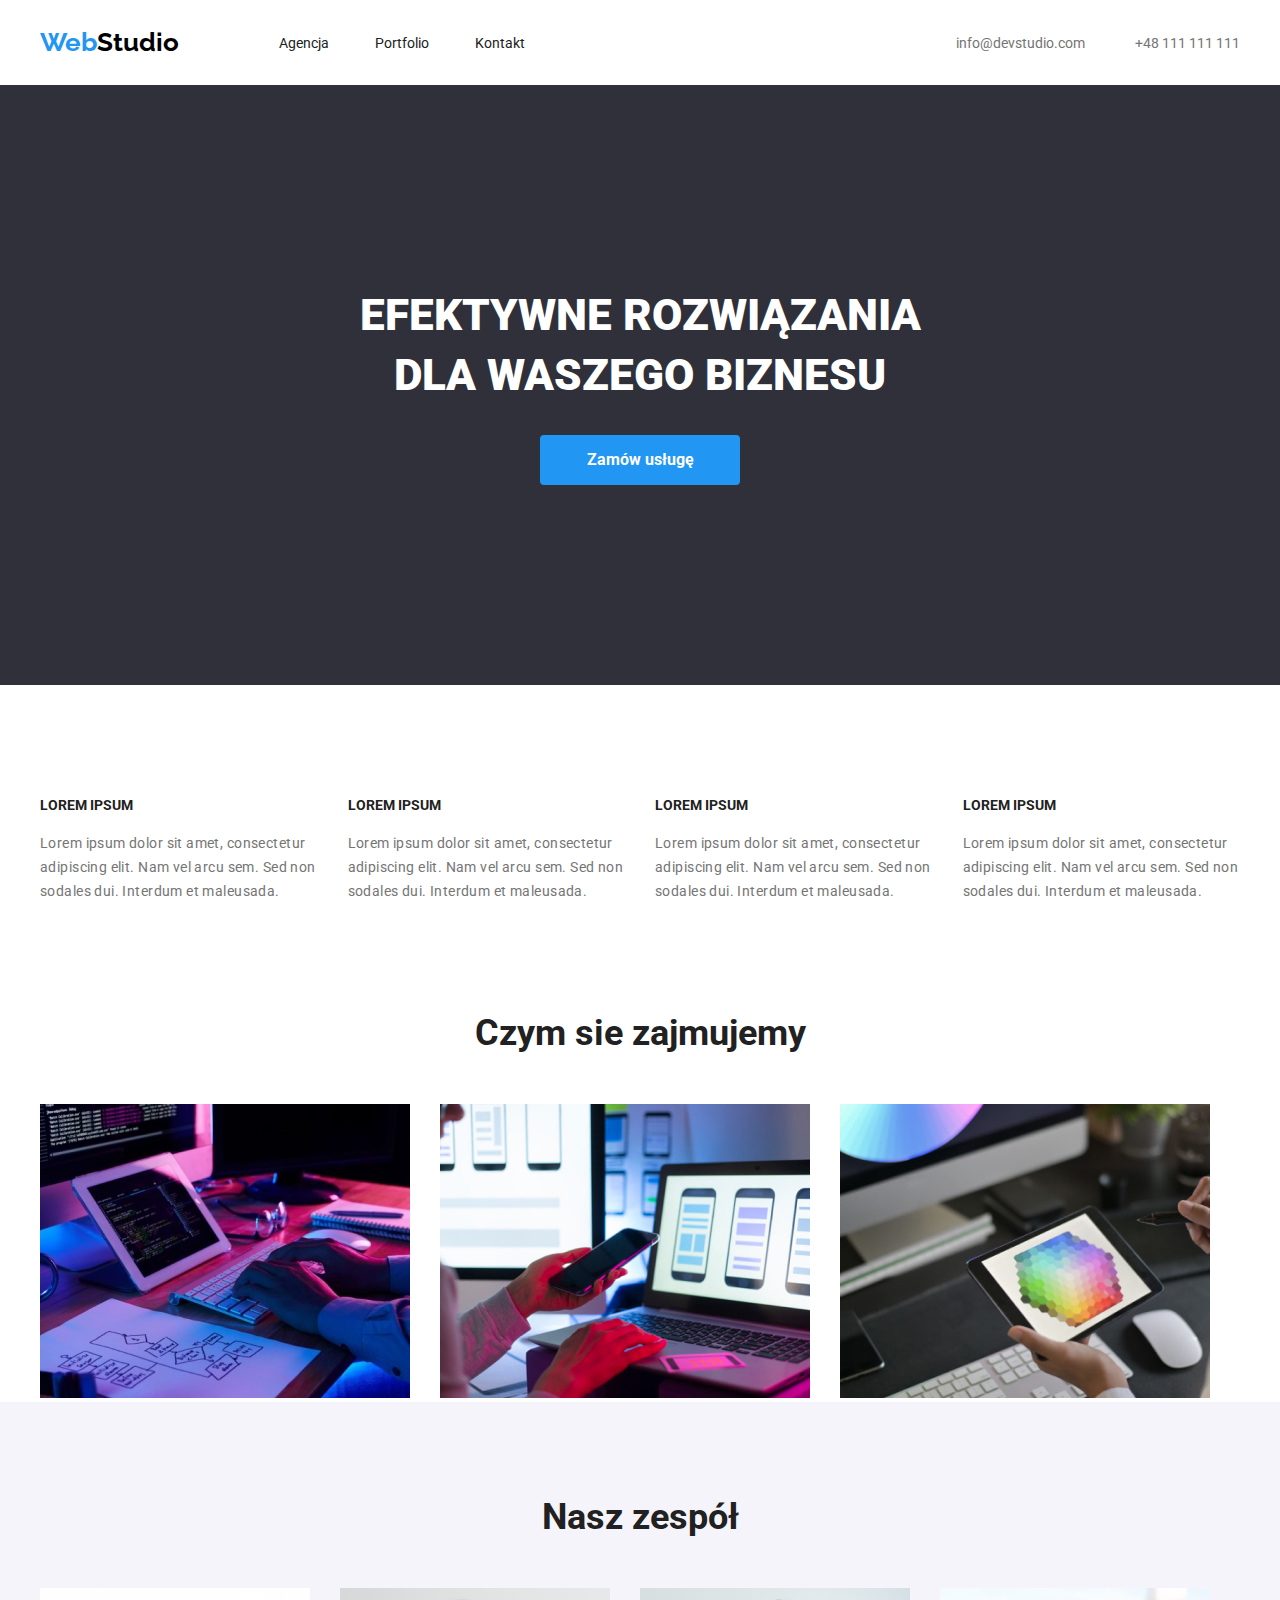
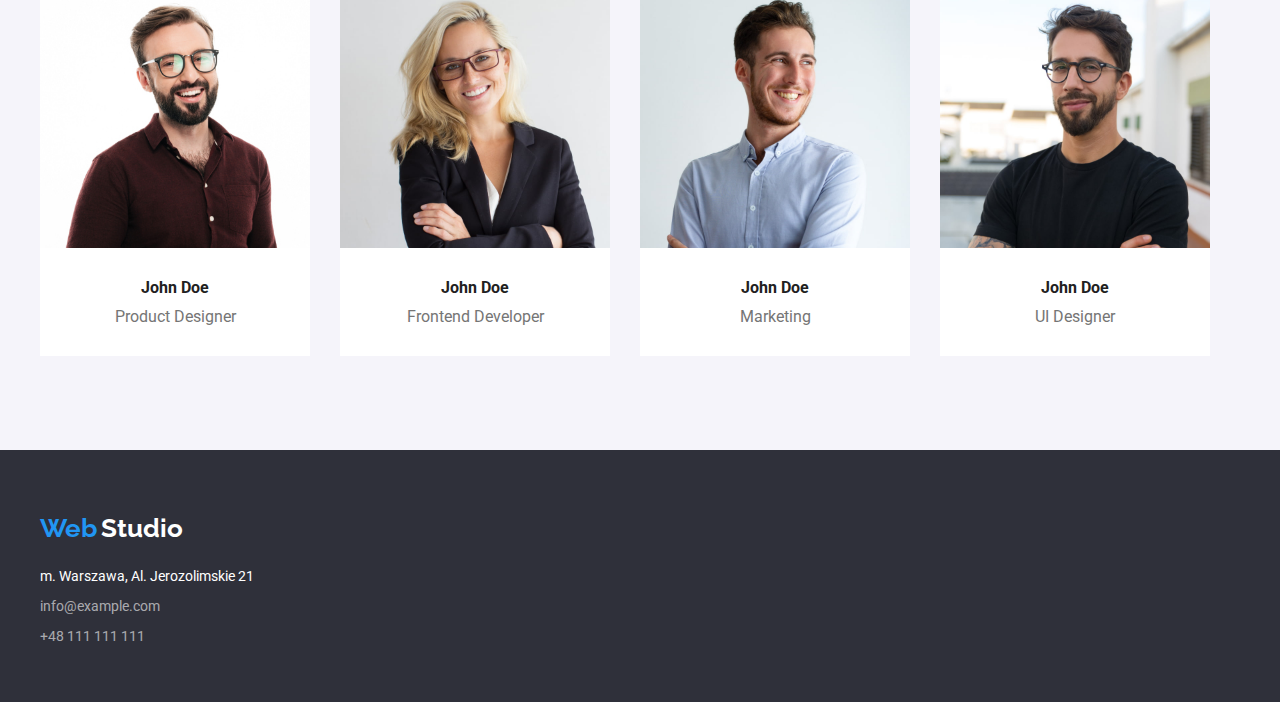
==== commit f6af9faa: "Wersja no 3" ====
--- a/index.html
+++ b/index.html
@@ -19,12 +19,12 @@
   </head>
   <body>
     <header>
-      <div class="wrapper-header container">
+      <div class="container header-main">
+        <div class="header-logo-navi">
         <a href="#" class="logo-style">
           <span class="logo-blue">Web</span
-          ><span class="logo-black">Studio</span></a
-        >
-        <nav>
+          ><span class="logo-black">Studio</span></a>
+          <nav>
           <ul class="list-style links-nav">
             <li><a href="#" class="links-style-nav">Agencja</a></li>
             <li>
@@ -32,16 +32,19 @@
             </li>
             <li><a href="#" class="links-style-nav">Kontakt</a></li>
           </ul>
-        </nav>
+          </nav>
+          </div>
+          <div>
         <ul class="list-style links">
           <li><a href="#" class="links-style">info@devstudio.com</a></li>
           <li><a href="#" class="links-style">+48 111 111 111</a></li>
         </ul>
       </div>
+      </div>
     </header>
     <main>
-      <section class="section-title-style container">
-        <div class="main-title-wrapper">
+      <section class="section-title-style">
+        <div>
           <h1 class="main-title-style">
             EFEKTYWNE ROZWIĄZANIA DLA WASZEGO BIZNESU
           </h1>
@@ -52,8 +55,9 @@
           </button>
         </div>
       </section>
+      <section class="section">
       <div class="container">
-        <ul class="list-style-lorem section">
+        <ul class="list-style-lorem">
           <li>
             <h4 class="lorem-heading">LOREM IPSUM</h4>
             <p class="lorem-text">
@@ -84,10 +88,11 @@
           </li>
         </ul>
       </div>
+    </section>
       <section>
         <div class="container">
           <h2 class="heading-two">Czym sie zajmujemy</h2>
-          <ul class="list-style-speciality section-down">
+          <ul class="list-style-speciality">
             <li>
               <img
                 src="./images/box1.jpg"
@@ -116,8 +121,8 @@
           </ul>
         </div>
       </section>
-      <section class="section-team-style">
-        <div class="container section">
+      <section class="section-team-style section">
+        <div class="container">
           <h2 class="heading-two">Nasz zespół</h2>
           <ul class="list-style-ourteam">
             <li>
@@ -184,13 +189,14 @@
         </div>
       </section>
     </main>
-    <footer class="section-footer-style container">
-      <div class="logo-footer-position">
+    <footer class="section-footer-style">
+      <div class="logo-footer-position container">
         <a href="#" class="logo-style">
           <span class="logo-blue">Web</span>
           <span class="logo-white">Studio</span>
         </a>
       </div>
+        <div class="container">
       <address>
         <p class="adress">m. Warszawa, Al. Jerozolimskie 21</p>
       </address>
@@ -202,6 +208,7 @@
           <a href="#" class="links-style-footer">+48 111 111 111</a>
         </li>
       </ul>
+    </div>
     </footer>
   </body>
 </html>
--- a/css/styles.css
+++ b/css/styles.css
@@ -27,7 +27,6 @@
 .section-team-style {
   background-color: #f5f4fa;
 }
-/* stylowanie przycisków na stronie Portfolio */
 .button-style {
   height: 38px;
   border: none;
@@ -36,7 +35,6 @@
   cursor: pointer;
   color: ver(--dark-color-font);
 }
-/* stylowanie przycisków na stronie Portfolio */
 .button-font {
   font-family: Roboto;
   font-weight: 500;
@@ -100,14 +98,13 @@
 }
 .main-title-style {
   width: 650px;
-  height: 120px;
   margin-right: auto;
   margin-left: auto;
   margin-top: 0;
   margin-bottom: 0;
   font-weight: 900;
   font-size: 44px;
-  line-height: 1.16;
+  line-height: 1.37;
   text-align: center;
   letter-spacing: 6%;
   text-transform: uppercase;
@@ -177,14 +174,13 @@
   letter-spacing: 2%;
   padding: 0;
   margin: 0;
-  margin-right: 371px;
   color: var(--dark-color-font);
 }
 .links-footer {
   font-family: Roboto;
   font-style: Regular;
   font-size: 14px;
-  line-height: 1.46;
+  line-height: 1.5;
   letter-spacing: 3%;
   padding-bottom: 9px;
   color: rgba(255, 255, 255, 0.6);
@@ -215,13 +211,14 @@
 .logo-style {
   text-decoration: none;
   width: 145px;
-  margin-right: 93px;
+  padding-top: 24px;
+  padding-bottom: 25px;
 }
 
 .adress {
   font-style: normal;
   font-size: 14px;
-  line-height: 1.46;
+  line-height: 1.5;
   letter-spacing: 3%;
   margin-top: 0;
   margin-bottom: 0;
@@ -288,6 +285,7 @@
   list-style: none;
   gap: 30px;
   margin-top: 50px;
+  margin-bottom: 0;
   padding-left: 0;
 }
 .list-style-ourteam {
@@ -301,27 +299,17 @@
 .container {
   max-width: 1200px;
   margin: 0 auto;
-  width: 100%;
-  padding: 0 15px;
-}
-.wrapper-header {
-  display: flex;
-  width: 100%;
-  height: 80px;
-  flex-direction: row;
+}
+.header-main {
+    display: flex;
+    align-items: center;
+    justify-content: space-between;
+}
+.header-logo-navi {
+  display: flex;
   align-items: center;
   justify-content: space-between;
-}
-/* Pionowe umiejscowienie głównego napisu*/
-.main-title-wrapper {
-  width: 100%;
-  /* display: flex;
-  flex-direction: column;
-  gap: 30px;
-  align-items: center;
-  align-content: center;
-  justify-content: center; */
-  /* padding-top: 200px; */
+  gap: 94px;
 }
 .foto-margins {
   margin: 0 0;
@@ -329,7 +317,6 @@
 .foto-portfolio-margins figure {
   margin: 0 0;
 }
-/* Stylizacja figcaption */
 .foto-description {
   background-color: var(--white);
   text-align: center;
@@ -353,12 +340,6 @@
   padding-top: 94px;
   padding-bottom: 94px;
 }
-.section-up {
-  padding-top: 94px;
-}
-.section-down {
-  padding-bottom: 94px;
-}
 .head-border {
   border-bottom: 1px solid #e5e5e5;
 }
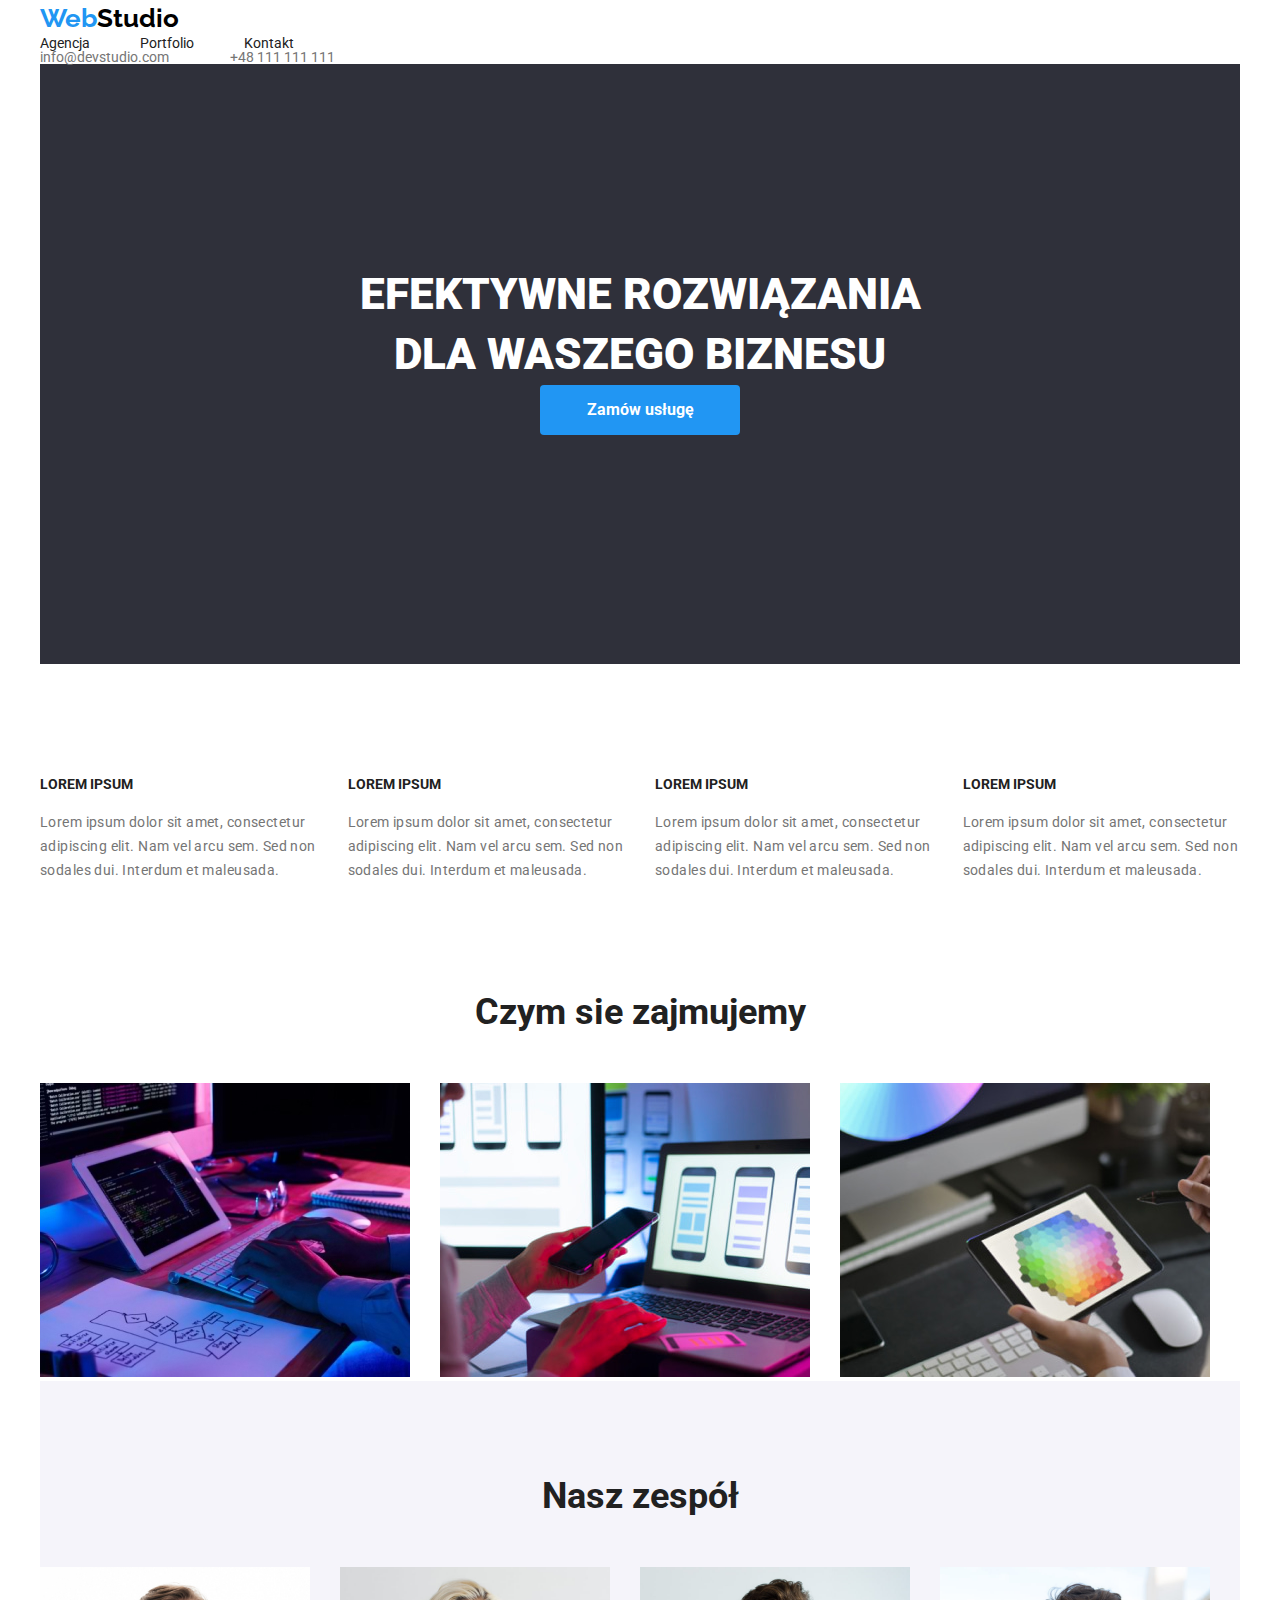
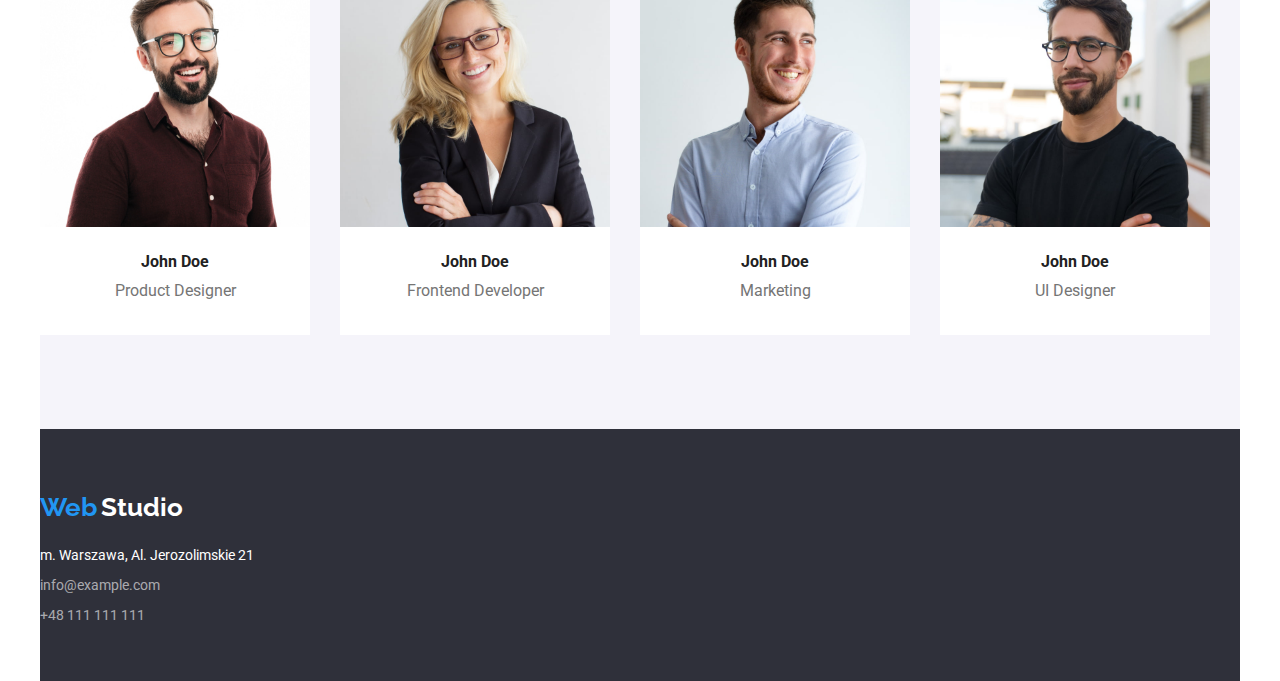
==== commit 02f25261: "Merge branch 'main' of https://github.com/RomekJaniec/goit-markup-hw-03" ====
--- a/index.html
+++ b/index.html
@@ -12,9 +12,9 @@
       rel="stylesheet"
     />
     <link
-      rel="stylesheet"
-      href="https://cdnjs.cloudflare.com/ajax/libs/modern-normalize/1.0.0/modern-normalize.min.css"
-    />
+    rel="stylesheet"
+    href="https://cdnjs.cloudflare.com/ajax/libs/modern-normalize/1.0.0/modern-normalize.min.css"
+  />
     <link rel="stylesheet" href="./css/styles.css" />
   </head>
   <body>
@@ -25,16 +25,12 @@
           <span class="logo-blue">Web</span
           ><span class="logo-black">Studio</span></a>
           <nav>
-          <ul class="list-style links-nav">
-            <li><a href="#" class="links-style-nav">Agencja</a></li>
-            <li>
-              <a href="portfolio.html" class="links-style-nav">Portfolio</a>
-            </li>
-            <li><a href="#" class="links-style-nav">Kontakt</a></li>
-          </ul>
-          </nav>
-          </div>
-          <div>
+        <ul class="list-style links-nav">
+          <li><a href="#" class="links-style-nav">Agencja</a></li>
+          <li><a href="portfolio.html" class="links-style-nav">Portfolio</a></li>
+          <li><a href="#" class="links-style-nav">Kontakt</a></li>
+        </ul>
+      </nav>
         <ul class="list-style links">
           <li><a href="#" class="links-style">info@devstudio.com</a></li>
           <li><a href="#" class="links-style">+48 111 111 111</a></li>
@@ -43,17 +39,13 @@
       </div>
     </header>
     <main>
-      <section class="section-title-style">
-        <div>
-          <h1 class="main-title-style">
-            EFEKTYWNE ROZWIĄZANIA DLA WASZEGO BIZNESU
-          </h1>
-        </div>
-        <div>
-          <button class="button-style-main button-font-main" type="button">
-            Zamów usługę
-          </button>
-        </div>
+      <section class="section-title-style container">
+        <div class="main-title-wrapper">
+        <h1 class="main-title-style">EFEKTYWNE ROZWIĄZANIA DLA WASZEGO BIZNESU</h1>
+        <button class="button-style-main button-font-main" type="button">
+          Zamów usługę
+        </button>
+      </div>
       </section>
       <section class="section">
       <div class="container">
@@ -61,29 +53,25 @@
           <li>
             <h4 class="lorem-heading">LOREM IPSUM</h4>
             <p class="lorem-text">
-              Lorem ipsum dolor sit amet, consectetur adipiscing elit. Nam vel
-              arcu sem. Sed non sodales dui. Interdum et maleusada.
+              Lorem ipsum dolor sit amet, consectetur adipiscing elit. Nam vel arcu sem. Sed non sodales dui. Interdum et maleusada.
             </p>
           </li>
           <li>
             <h4 class="lorem-heading">LOREM IPSUM</h4>
             <p class="lorem-text">
-              Lorem ipsum dolor sit amet, consectetur adipiscing elit. Nam vel
-              arcu sem. Sed non sodales dui. Interdum et maleusada.
+              Lorem ipsum dolor sit amet, consectetur adipiscing elit. Nam vel arcu sem. Sed non sodales dui. Interdum et maleusada.
             </p>
           </li>
           <li>
             <h4 class="lorem-heading">LOREM IPSUM</h4>
             <p class="lorem-text">
-              Lorem ipsum dolor sit amet, consectetur adipiscing elit. Nam vel
-              arcu sem. Sed non sodales dui. Interdum et maleusada.
+              Lorem ipsum dolor sit amet, consectetur adipiscing elit. Nam vel arcu sem. Sed non sodales dui. Interdum et maleusada.
             </p>
           </li>
           <li>
             <h4 class="lorem-heading">LOREM IPSUM</h4>
             <p class="lorem-text">
-              Lorem ipsum dolor sit amet, consectetur adipiscing elit. Nam vel
-              arcu sem. Sed non sodales dui. Interdum et maleusada.
+              Lorem ipsum dolor sit amet, consectetur adipiscing elit. Nam vel arcu sem. Sed non sodales dui. Interdum et maleusada.
             </p>
           </li>
         </ul>
@@ -91,124 +79,114 @@
     </section>
       <section>
         <div class="container">
-          <h2 class="heading-two">Czym sie zajmujemy</h2>
-          <ul class="list-style-speciality">
-            <li>
-              <img
-                src="./images/box1.jpg"
-                alt="Ktoś tworzy kod w html"
-                width="370"
-                height="294"
+        <h2 class="heading-two">Czym sie zajmujemy</h2>
+        <ul class="list-style-speciality section-down">
+          <li>
+            <img
+              src="./images/box1.jpg"
+              alt="Ktoś tworzy kod w html"
+              width="370"
+              height="294"
+            />
+          </li>
+          <li>
+            <img
+              src="./images/box2.jpg"
+              alt="Ktoś pracuje na telefonie laptopie"
+              width="370"
+              height="294"
+            />
+          </li>
+          <li>
+            <img
+              src="./images/box3.jpg"
+              alt="Ktoś ogląda paletę kolorów na
+            tablecie"
+              width="370"
+              height="294"
+            />
+          </li>
+        </ul>
+      </div>
+      </section>
+      <section>
+        <div class="container section-team-style section">
+        <h2 class="heading-two">Nasz zespół</h2>
+        <ul class="list-style-ourteam">
+          <li>
+            <figure class="foto-margins">
+              <img class="foto-ourteam" 
+                src="./images/team1.jpg"
+                alt="John Doe w okularach i z brodą"
+                width="270"
+                height="260"
               />
-            </li>
-            <li>
-              <img
-                src="./images/box2.jpg"
-                alt="Ktoś pracuje na telefonie laptopie"
-                width="370"
-                height="294"
+              <figcaption class="foto-description">
+                <h3 class="name-style">John Doe</h3>
+                <p class="team-position">Product Designer</p>
+              </figcaption>
+            </figure>
+          </li>
+          <li>
+            <figure class="foto-margins">
+              <img class="foto-ourteam"
+                src="./images/team2.jpg"
+                alt="John Doe jako kobieta"
+                width="270"
+                height="260"
               />
-            </li>
-            <li>
-              <img
-                src="./images/box3.jpg"
-                alt="Ktoś ogląda paletę kolorów na
-            tablecie"
-                width="370"
-                height="294"
+              <figcaption class="foto-description">
+                <h3 class="name-style">John Doe</h3>
+                <p class="team-position">Frontend Developer</p>
+              </figcaption>
+            </figure>
+          </li>
+          <li>
+            <figure class="foto-margins">
+              <img class="foto-ourteam"
+                src="./images/team3.jpg"
+                alt="John Doe w jasnej koszuli"
+                width="270"
+                height="260"
               />
-            </li>
-          </ul>
-        </div>
-      </section>
-      <section class="section-team-style section">
-        <div class="container">
-          <h2 class="heading-two">Nasz zespół</h2>
-          <ul class="list-style-ourteam">
-            <li>
-              <figure class="foto-margins">
-                <img
-                  class="foto-ourteam"
-                  src="./images/team1.jpg"
-                  alt="John Doe w okularach i z brodą"
-                  width="270"
-                  height="260"
-                />
-                <figcaption class="foto-description">
-                  <h3 class="name-style">John Doe</h3>
-                  <p class="team-position">Product Designer</p>
-                </figcaption>
-              </figure>
-            </li>
-            <li>
-              <figure class="foto-margins">
-                <img
-                  class="foto-ourteam"
-                  src="./images/team2.jpg"
-                  alt="John Doe jako kobieta"
-                  width="270"
-                  height="260"
-                />
-                <figcaption class="foto-description">
-                  <h3 class="name-style">John Doe</h3>
-                  <p class="team-position">Frontend Developer</p>
-                </figcaption>
-              </figure>
-            </li>
-            <li>
-              <figure class="foto-margins">
-                <img
-                  class="foto-ourteam"
-                  src="./images/team3.jpg"
-                  alt="John Doe w jasnej koszuli"
-                  width="270"
-                  height="260"
-                />
-                <figcaption class="foto-description">
-                  <h3 class="name-style">John Doe</h3>
-                  <p class="team-position">Marketing</p>
-                </figcaption>
-              </figure>
-            </li>
-            <li>
-              <figure class="foto-margins">
-                <img
-                  class="foto-ourteam"
-                  src="./images/team4.jpg"
-                  alt="John Doe w kolejnej odsłonie"
-                  width="270"
-                  height="260"
-                />
-                <figcaption class="foto-description">
-                  <h3 class="name-style">John Doe</h3>
-                  <p class="team-position">UI Designer</p>
-                </figcaption>
-              </figure>
-            </li>
-          </ul>
-        </div>
+              <figcaption class="foto-description">
+                <h3 class="name-style">John Doe</h3>
+                <p class="team-position">Marketing</p>
+              </figcaption>
+            </figure>
+          </li>
+          <li>
+            <figure class="foto-margins">
+              <img class="foto-ourteam"
+                src="./images/team4.jpg"
+                alt="John Doe w kolejnej odsłonie"
+                width="270"
+                height="260"
+              />
+              <figcaption class="foto-description">
+                <h3 class="name-style">John Doe</h3>
+                <p class="team-position">UI Designer</p>
+              </figcaption>
+            </figure>
+          </li>
+        </ul>
+      </div>
       </section>
     </main>
-    <footer class="section-footer-style">
-      <div class="logo-footer-position container">
-        <a href="#" class="logo-style">
-          <span class="logo-blue">Web</span>
-          <span class="logo-white">Studio</span>
-        </a>
+    <footer class="section-footer-style container">
+      <div class="logo-footer-position">
+      <a href="#" class="logo-style">
+        <span class="logo-blue">Web</span>
+        <span class="logo-white">Studio</span>
+      </a>
       </div>
-        <div class="container">
-      <address>
-        <p class="adress">m. Warszawa, Al. Jerozolimskie 21</p>
-      </address>
-      <ul class="list-style-footer">
-        <li class="links-footer">
-          <a href="#" class="links-style-footer">info@example.com</a>
-        </li>
-        <li class="links-footer">
-          <a href="#" class="links-style-footer">+48 111 111 111</a>
-        </li>
-      </ul>
-    </div>
+          <address>
+          <p class="adress">m. Warszawa, Al. Jerozolimskie 21</p>
+        </address>
+        <ul class="list-style-footer">
+          <li class="links-footer"><a href="#" class="links-style-footer">info@example.com</a></li>
+          <li class="links-footer"><a href="#" class="links-style-footer">+48 111 111 111</a></li>
+        </ul>
     </footer>
   </body>
 </html>
--- a/css/styles.css
+++ b/css/styles.css
@@ -12,11 +12,6 @@
   color: var(--dark-color-font);
 }
 .section-title-style {
-  display: flex;
-  flex-direction: column;
-  justify-content: center;
-  align-items: center;
-  gap: 30px;
   background-color: #2f303a;
   height: 600px;
 }
@@ -51,6 +46,7 @@
   color: var(--white);
 }
 .button-style-main {
+  display: block;
   width: 200px;
   height: 50px;
   padding: 0 0;
@@ -97,6 +93,7 @@
   text-decoration: none;
 }
 .main-title-style {
+  display: block;
   width: 650px;
   margin-right: auto;
   margin-left: auto;
@@ -123,7 +120,7 @@
 .name-style {
   font-size: 16px;
   margin: 0 auto;
-  padding-top: 30px;
+  padding-top: 25px;
   font-style: medium;
   line-height: 1.19;
   letter-spacing: 3%;
@@ -144,7 +141,6 @@
 }
 .team-position {
   margin-top: 10px;
-  margin-bottom: 0;
   font-size: 16px;
   line-height: 1.19;
   letter-spacing: 3%;
@@ -158,7 +154,8 @@
   font-size: 14px;
   line-height: 1;
   letter-spacing: 2%;
-  gap: 50px;
+  width: 295px;
+  row-gap: 50px;
   margin: 0;
   padding: 0;
   color: var(--less-dark-color-font);
@@ -166,7 +163,8 @@
 .links-nav {
   display: flex;
   flex-direction: row;
-  gap: 46px;
+  justify-content: space-between;
+  width: 254px;
   font-family: Roboto;
   font-style: 700;
   font-size: 14px;
@@ -232,7 +230,6 @@
   line-height: 1.71;
   letter-spacing: 6%;
   padding-top: 20px;
-  padding-left: 24px;
   margin: 0 0;
   color: var(--dark-color-font);
 }
@@ -240,9 +237,7 @@
   font-size: 16px;
   line-height: 1.6;
   letter-spacing: 3%;
-  padding-top: 4px;
-  padding-bottom: 20px;
-  padding-left: 24px;
+  padding-top: 8px;
   margin: 0 0;
   color: var(--less-dark-color-font);
 }
@@ -305,12 +300,11 @@
     align-items: center;
     justify-content: space-between;
 }
-.header-logo-navi {
-  display: flex;
-  align-items: center;
-  justify-content: space-between;
-  gap: 94px;
-}
+/* Pionowe umiejscowienie głównego napisu*/
+.main-title-wrapper {
+  padding-top: 200px;
+}
+
 .foto-margins {
   margin: 0 0;
 }
@@ -318,15 +312,16 @@
   margin: 0 0;
 }
 .foto-description {
+  height: 108px;
   background-color: var(--white);
   text-align: center;
-  padding-bottom: 30px;
 }
 .foto-description-portoflio {
+  height: 110px;
   background-color: var(--white);
 }
 .portfolio-card-border {
-  border: 1px solid #eeeeee;
+  border-bottom: 1px solid #eeeeee;
 }
 /* Klasa która likwiduje przerwę między zdjeciem a jego opisem (figcaption) */
 .foto-ourteam {
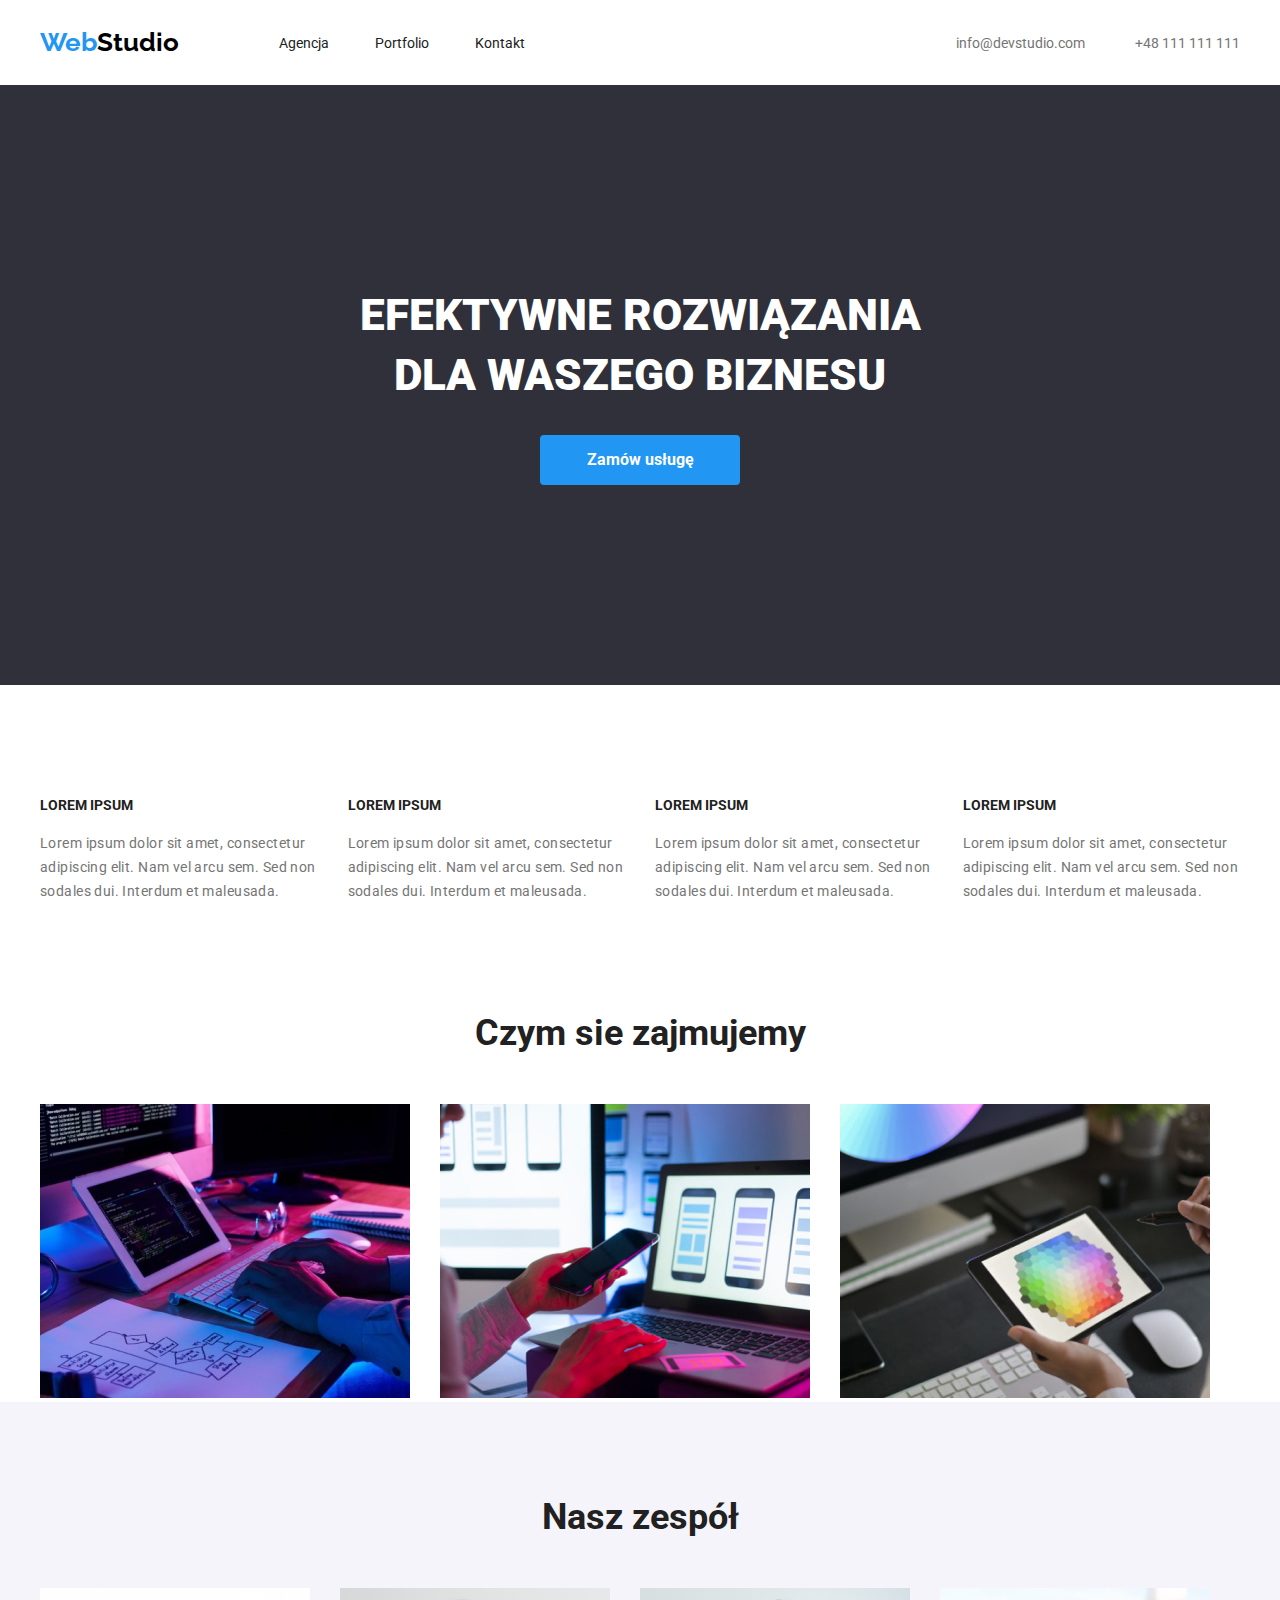
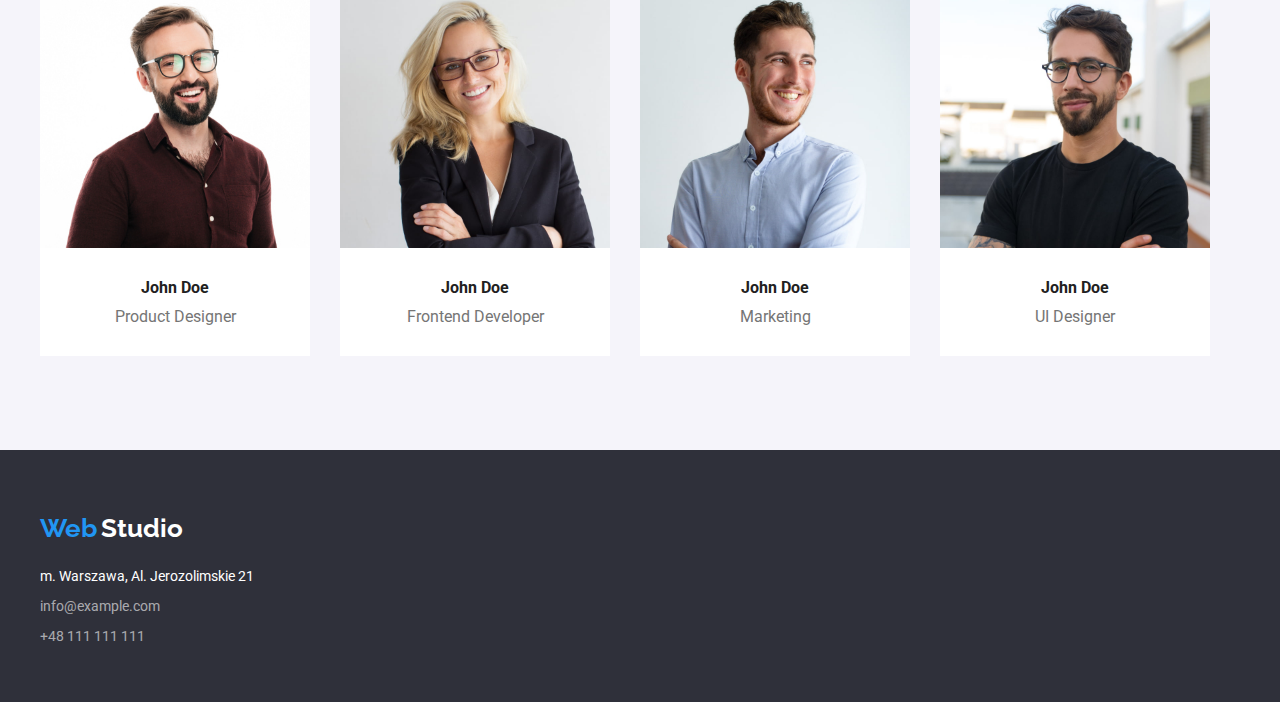
==== commit 3614863e: "Wersja no 3 - poprawiona" ====
--- a/index.html
+++ b/index.html
@@ -12,9 +12,9 @@
       rel="stylesheet"
     />
     <link
-    rel="stylesheet"
-    href="https://cdnjs.cloudflare.com/ajax/libs/modern-normalize/1.0.0/modern-normalize.min.css"
-  />
+      rel="stylesheet"
+      href="https://cdnjs.cloudflare.com/ajax/libs/modern-normalize/1.0.0/modern-normalize.min.css"
+    />
     <link rel="stylesheet" href="./css/styles.css" />
   </head>
   <body>
@@ -25,12 +25,16 @@
           <span class="logo-blue">Web</span
           ><span class="logo-black">Studio</span></a>
           <nav>
-        <ul class="list-style links-nav">
-          <li><a href="#" class="links-style-nav">Agencja</a></li>
-          <li><a href="portfolio.html" class="links-style-nav">Portfolio</a></li>
-          <li><a href="#" class="links-style-nav">Kontakt</a></li>
-        </ul>
-      </nav>
+          <ul class="list-style links-nav">
+            <li><a href="#" class="links-style-nav">Agencja</a></li>
+            <li>
+              <a href="portfolio.html" class="links-style-nav">Portfolio</a>
+            </li>
+            <li><a href="#" class="links-style-nav">Kontakt</a></li>
+          </ul>
+          </nav>
+          </div>
+          <div>
         <ul class="list-style links">
           <li><a href="#" class="links-style">info@devstudio.com</a></li>
           <li><a href="#" class="links-style">+48 111 111 111</a></li>
@@ -39,13 +43,17 @@
       </div>
     </header>
     <main>
-      <section class="section-title-style container">
-        <div class="main-title-wrapper">
-        <h1 class="main-title-style">EFEKTYWNE ROZWIĄZANIA DLA WASZEGO BIZNESU</h1>
-        <button class="button-style-main button-font-main" type="button">
-          Zamów usługę
-        </button>
-      </div>
+      <section class="section-title-style">
+        <div>
+          <h1 class="main-title-style">
+            EFEKTYWNE ROZWIĄZANIA DLA WASZEGO BIZNESU
+          </h1>
+        </div>
+        <div>
+          <button class="button-style-main button-font-main" type="button">
+            Zamów usługę
+          </button>
+        </div>
       </section>
       <section class="section">
       <div class="container">
@@ -53,25 +61,29 @@
           <li>
             <h4 class="lorem-heading">LOREM IPSUM</h4>
             <p class="lorem-text">
-              Lorem ipsum dolor sit amet, consectetur adipiscing elit. Nam vel arcu sem. Sed non sodales dui. Interdum et maleusada.
-            </p>
-          </li>
-          <li>
-            <h4 class="lorem-heading">LOREM IPSUM</h4>
-            <p class="lorem-text">
-              Lorem ipsum dolor sit amet, consectetur adipiscing elit. Nam vel arcu sem. Sed non sodales dui. Interdum et maleusada.
-            </p>
-          </li>
-          <li>
-            <h4 class="lorem-heading">LOREM IPSUM</h4>
-            <p class="lorem-text">
-              Lorem ipsum dolor sit amet, consectetur adipiscing elit. Nam vel arcu sem. Sed non sodales dui. Interdum et maleusada.
-            </p>
-          </li>
-          <li>
-            <h4 class="lorem-heading">LOREM IPSUM</h4>
-            <p class="lorem-text">
-              Lorem ipsum dolor sit amet, consectetur adipiscing elit. Nam vel arcu sem. Sed non sodales dui. Interdum et maleusada.
+              Lorem ipsum dolor sit amet, consectetur adipiscing elit. Nam vel
+              arcu sem. Sed non sodales dui. Interdum et maleusada.
+            </p>
+          </li>
+          <li>
+            <h4 class="lorem-heading">LOREM IPSUM</h4>
+            <p class="lorem-text">
+              Lorem ipsum dolor sit amet, consectetur adipiscing elit. Nam vel
+              arcu sem. Sed non sodales dui. Interdum et maleusada.
+            </p>
+          </li>
+          <li>
+            <h4 class="lorem-heading">LOREM IPSUM</h4>
+            <p class="lorem-text">
+              Lorem ipsum dolor sit amet, consectetur adipiscing elit. Nam vel
+              arcu sem. Sed non sodales dui. Interdum et maleusada.
+            </p>
+          </li>
+          <li>
+            <h4 class="lorem-heading">LOREM IPSUM</h4>
+            <p class="lorem-text">
+              Lorem ipsum dolor sit amet, consectetur adipiscing elit. Nam vel
+              arcu sem. Sed non sodales dui. Interdum et maleusada.
             </p>
           </li>
         </ul>
@@ -79,114 +91,124 @@
     </section>
       <section>
         <div class="container">
-        <h2 class="heading-two">Czym sie zajmujemy</h2>
-        <ul class="list-style-speciality section-down">
-          <li>
-            <img
-              src="./images/box1.jpg"
-              alt="Ktoś tworzy kod w html"
-              width="370"
-              height="294"
-            />
-          </li>
-          <li>
-            <img
-              src="./images/box2.jpg"
-              alt="Ktoś pracuje na telefonie laptopie"
-              width="370"
-              height="294"
-            />
-          </li>
-          <li>
-            <img
-              src="./images/box3.jpg"
-              alt="Ktoś ogląda paletę kolorów na
+          <h2 class="heading-two">Czym sie zajmujemy</h2>
+          <ul class="list-style-speciality">
+            <li>
+              <img
+                src="./images/box1.jpg"
+                alt="Ktoś tworzy kod w html"
+                width="370"
+                height="294"
+              />
+            </li>
+            <li>
+              <img
+                src="./images/box2.jpg"
+                alt="Ktoś pracuje na telefonie laptopie"
+                width="370"
+                height="294"
+              />
+            </li>
+            <li>
+              <img
+                src="./images/box3.jpg"
+                alt="Ktoś ogląda paletę kolorów na
             tablecie"
-              width="370"
-              height="294"
-            />
-          </li>
-        </ul>
-      </div>
+                width="370"
+                height="294"
+              />
+            </li>
+          </ul>
+        </div>
       </section>
-      <section>
-        <div class="container section-team-style section">
-        <h2 class="heading-two">Nasz zespół</h2>
-        <ul class="list-style-ourteam">
-          <li>
-            <figure class="foto-margins">
-              <img class="foto-ourteam" 
-                src="./images/team1.jpg"
-                alt="John Doe w okularach i z brodą"
-                width="270"
-                height="260"
-              />
-              <figcaption class="foto-description">
-                <h3 class="name-style">John Doe</h3>
-                <p class="team-position">Product Designer</p>
-              </figcaption>
-            </figure>
-          </li>
-          <li>
-            <figure class="foto-margins">
-              <img class="foto-ourteam"
-                src="./images/team2.jpg"
-                alt="John Doe jako kobieta"
-                width="270"
-                height="260"
-              />
-              <figcaption class="foto-description">
-                <h3 class="name-style">John Doe</h3>
-                <p class="team-position">Frontend Developer</p>
-              </figcaption>
-            </figure>
-          </li>
-          <li>
-            <figure class="foto-margins">
-              <img class="foto-ourteam"
-                src="./images/team3.jpg"
-                alt="John Doe w jasnej koszuli"
-                width="270"
-                height="260"
-              />
-              <figcaption class="foto-description">
-                <h3 class="name-style">John Doe</h3>
-                <p class="team-position">Marketing</p>
-              </figcaption>
-            </figure>
-          </li>
-          <li>
-            <figure class="foto-margins">
-              <img class="foto-ourteam"
-                src="./images/team4.jpg"
-                alt="John Doe w kolejnej odsłonie"
-                width="270"
-                height="260"
-              />
-              <figcaption class="foto-description">
-                <h3 class="name-style">John Doe</h3>
-                <p class="team-position">UI Designer</p>
-              </figcaption>
-            </figure>
-          </li>
-        </ul>
-      </div>
+      <section class="section-team-style section">
+        <div class="container">
+          <h2 class="heading-two">Nasz zespół</h2>
+          <ul class="list-style-ourteam">
+            <li>
+              <figure class="foto-margins">
+                <img
+                  class="foto-ourteam"
+                  src="./images/team1.jpg"
+                  alt="John Doe w okularach i z brodą"
+                  width="270"
+                  height="260"
+                />
+                <figcaption class="foto-description">
+                  <h3 class="name-style">John Doe</h3>
+                  <p class="team-position">Product Designer</p>
+                </figcaption>
+              </figure>
+            </li>
+            <li>
+              <figure class="foto-margins">
+                <img
+                  class="foto-ourteam"
+                  src="./images/team2.jpg"
+                  alt="John Doe jako kobieta"
+                  width="270"
+                  height="260"
+                />
+                <figcaption class="foto-description">
+                  <h3 class="name-style">John Doe</h3>
+                  <p class="team-position">Frontend Developer</p>
+                </figcaption>
+              </figure>
+            </li>
+            <li>
+              <figure class="foto-margins">
+                <img
+                  class="foto-ourteam"
+                  src="./images/team3.jpg"
+                  alt="John Doe w jasnej koszuli"
+                  width="270"
+                  height="260"
+                />
+                <figcaption class="foto-description">
+                  <h3 class="name-style">John Doe</h3>
+                  <p class="team-position">Marketing</p>
+                </figcaption>
+              </figure>
+            </li>
+            <li>
+              <figure class="foto-margins">
+                <img
+                  class="foto-ourteam"
+                  src="./images/team4.jpg"
+                  alt="John Doe w kolejnej odsłonie"
+                  width="270"
+                  height="260"
+                />
+                <figcaption class="foto-description">
+                  <h3 class="name-style">John Doe</h3>
+                  <p class="team-position">UI Designer</p>
+                </figcaption>
+              </figure>
+            </li>
+          </ul>
+        </div>
       </section>
     </main>
-    <footer class="section-footer-style container">
-      <div class="logo-footer-position">
-      <a href="#" class="logo-style">
-        <span class="logo-blue">Web</span>
-        <span class="logo-white">Studio</span>
-      </a>
-      </div>
-          <address>
-          <p class="adress">m. Warszawa, Al. Jerozolimskie 21</p>
-        </address>
-        <ul class="list-style-footer">
-          <li class="links-footer"><a href="#" class="links-style-footer">info@example.com</a></li>
-          <li class="links-footer"><a href="#" class="links-style-footer">+48 111 111 111</a></li>
-        </ul>
+    <footer class="section-footer-style">
+      <div class="logo-footer-position container">
+        <a href="#" class="logo-style">
+          <span class="logo-blue">Web</span>
+          <span class="logo-white">Studio</span>
+        </a>
+      </div>
+        <div class="container">
+      <address>
+        <p class="adress">m. Warszawa, Al. Jerozolimskie 21</p>
+      </address>
+      <ul class="list-style-footer">
+        <li class="links-footer">
+          <a href="#" class="links-style-footer">info@example.com</a>
+        </li>
+        <li class="links-footer">
+          <a href="#" class="links-style-footer">+48 111 111 111</a>
+        </li>
+      </ul>
+    </div>
     </footer>
   </body>
 </html>
--- a/css/styles.css
+++ b/css/styles.css
@@ -12,6 +12,11 @@
   color: var(--dark-color-font);
 }
 .section-title-style {
+  display: flex;
+  flex-direction: column;
+  justify-content: center;
+  align-items: center;
+  gap: 30px;
   background-color: #2f303a;
   height: 600px;
 }
@@ -46,7 +51,6 @@
   color: var(--white);
 }
 .button-style-main {
-  display: block;
   width: 200px;
   height: 50px;
   padding: 0 0;
@@ -93,7 +97,6 @@
   text-decoration: none;
 }
 .main-title-style {
-  display: block;
   width: 650px;
   margin-right: auto;
   margin-left: auto;
@@ -120,7 +123,7 @@
 .name-style {
   font-size: 16px;
   margin: 0 auto;
-  padding-top: 25px;
+  padding-top: 30px;
   font-style: medium;
   line-height: 1.19;
   letter-spacing: 3%;
@@ -141,6 +144,7 @@
 }
 .team-position {
   margin-top: 10px;
+  margin-bottom: 0;
   font-size: 16px;
   line-height: 1.19;
   letter-spacing: 3%;
@@ -154,8 +158,7 @@
   font-size: 14px;
   line-height: 1;
   letter-spacing: 2%;
-  width: 295px;
-  row-gap: 50px;
+  gap: 50px;
   margin: 0;
   padding: 0;
   color: var(--less-dark-color-font);
@@ -163,8 +166,7 @@
 .links-nav {
   display: flex;
   flex-direction: row;
-  justify-content: space-between;
-  width: 254px;
+  gap: 46px;
   font-family: Roboto;
   font-style: 700;
   font-size: 14px;
@@ -230,6 +232,7 @@
   line-height: 1.71;
   letter-spacing: 6%;
   padding-top: 20px;
+  padding-left: 24px;
   margin: 0 0;
   color: var(--dark-color-font);
 }
@@ -237,7 +240,9 @@
   font-size: 16px;
   line-height: 1.6;
   letter-spacing: 3%;
-  padding-top: 8px;
+  padding-top: 4px;
+  padding-bottom: 20px;
+  padding-left: 24px;
   margin: 0 0;
   color: var(--less-dark-color-font);
 }
@@ -300,11 +305,12 @@
     align-items: center;
     justify-content: space-between;
 }
-/* Pionowe umiejscowienie głównego napisu*/
-.main-title-wrapper {
-  padding-top: 200px;
-}
-
+.header-logo-navi {
+  display: flex;
+  align-items: center;
+  justify-content: space-between;
+  gap: 94px;
+}
 .foto-margins {
   margin: 0 0;
 }
@@ -312,16 +318,15 @@
   margin: 0 0;
 }
 .foto-description {
-  height: 108px;
   background-color: var(--white);
   text-align: center;
+  padding-bottom: 30px;
 }
 .foto-description-portoflio {
-  height: 110px;
   background-color: var(--white);
 }
 .portfolio-card-border {
-  border-bottom: 1px solid #eeeeee;
+  border: 1px solid #eeeeee;
 }
 /* Klasa która likwiduje przerwę między zdjeciem a jego opisem (figcaption) */
 .foto-ourteam {
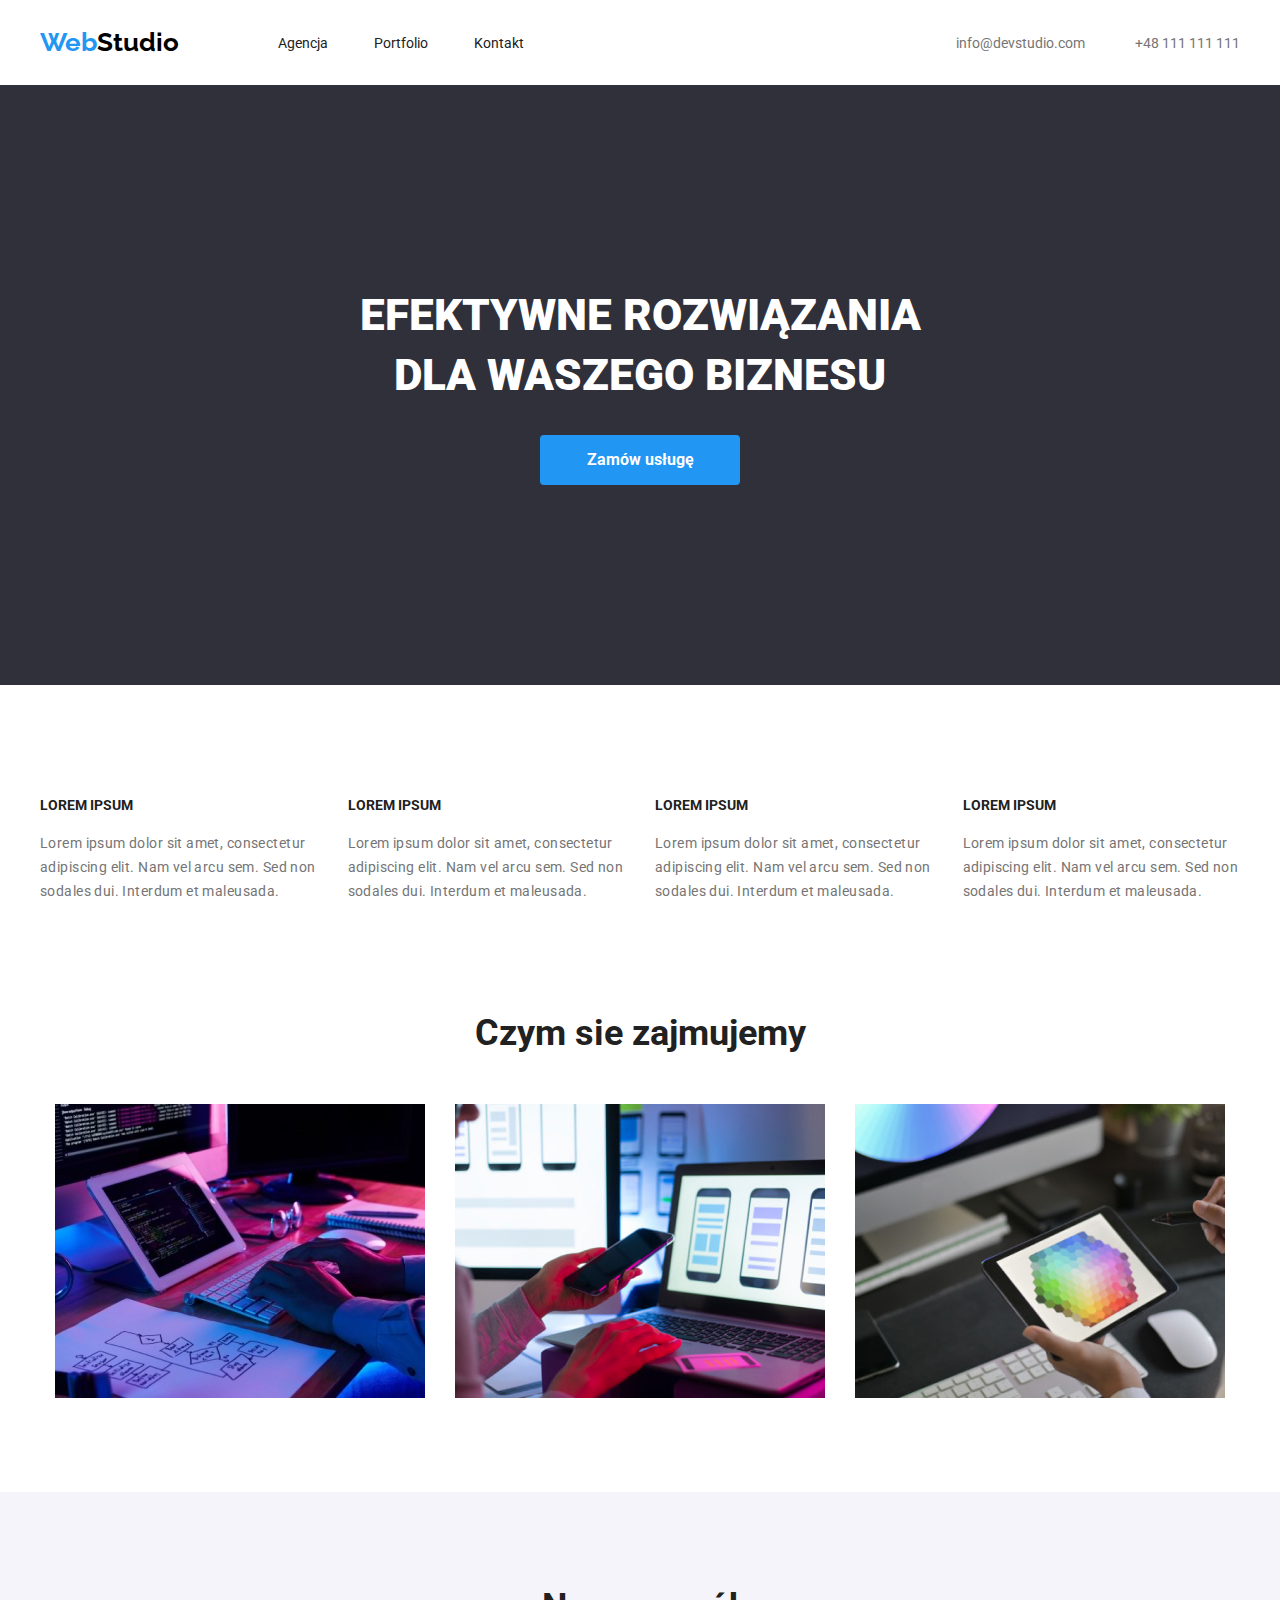
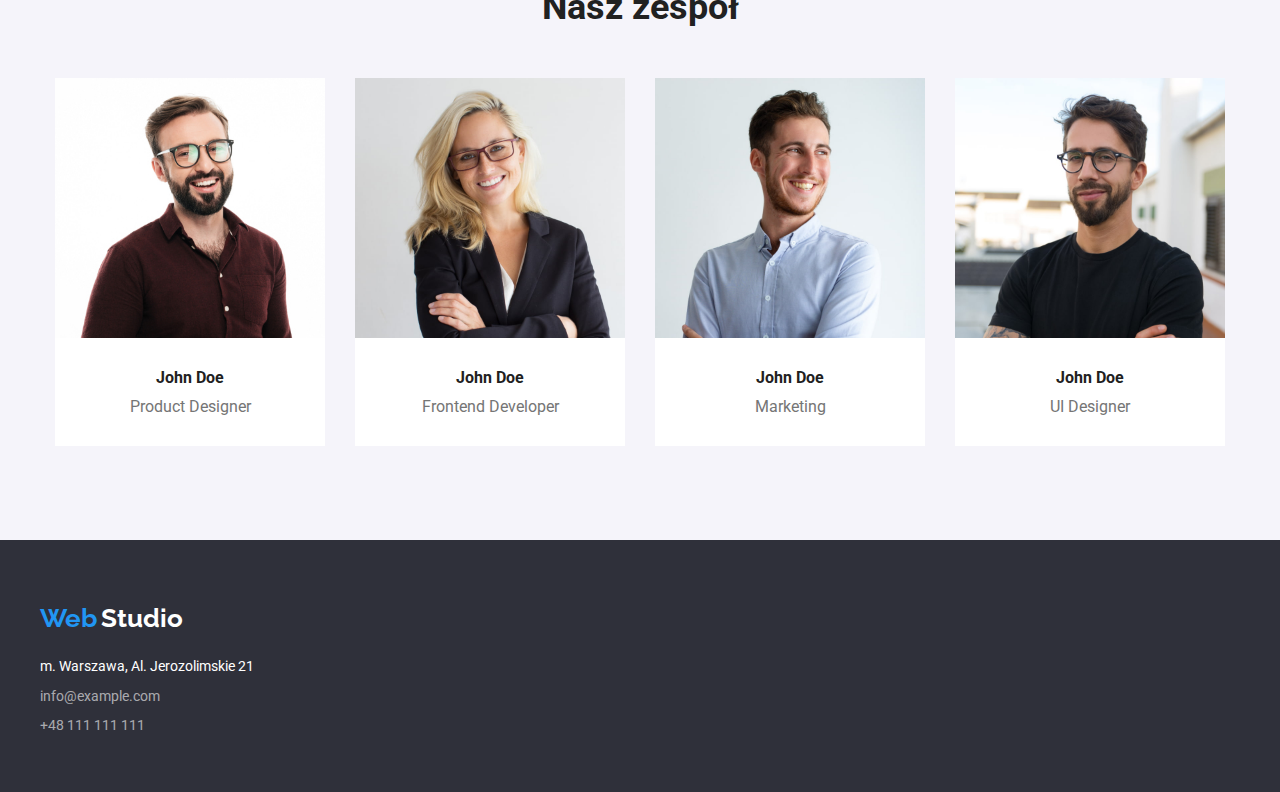
==== commit 118f9354: "Wersja no 4" ====
--- a/index.html
+++ b/index.html
@@ -21,25 +21,26 @@
     <header>
       <div class="container header-main">
         <div class="header-logo-navi">
-        <a href="#" class="logo-style">
-          <span class="logo-blue">Web</span
-          ><span class="logo-black">Studio</span></a>
+          <a href="#" class="logo-style">
+            <span class="logo-blue">Web</span
+            ><span class="logo-black">Studio</span></a
+          >
           <nav>
-          <ul class="list-style links-nav">
-            <li><a href="#" class="links-style-nav">Agencja</a></li>
-            <li>
-              <a href="portfolio.html" class="links-style-nav">Portfolio</a>
-            </li>
-            <li><a href="#" class="links-style-nav">Kontakt</a></li>
-          </ul>
+            <ul class="list-style links-nav">
+              <li><a href="#" class="links-style-nav">Agencja</a></li>
+              <li>
+                <a href="portfolio.html" class="links-style-nav">Portfolio</a>
+              </li>
+              <li><a href="#" class="links-style-nav">Kontakt</a></li>
+            </ul>
           </nav>
-          </div>
-          <div>
-        <ul class="list-style links">
-          <li><a href="#" class="links-style">info@devstudio.com</a></li>
-          <li><a href="#" class="links-style">+48 111 111 111</a></li>
-        </ul>
-      </div>
+        </div>
+        <div>
+          <ul class="list-style links">
+            <li><a href="#" class="links-style">info@devstudio.com</a></li>
+            <li><a href="#" class="links-style">+48 111 111 111</a></li>
+          </ul>
+        </div>
       </div>
     </header>
     <main>
@@ -56,40 +57,40 @@
         </div>
       </section>
       <section class="section">
-      <div class="container">
-        <ul class="list-style-lorem">
-          <li>
-            <h4 class="lorem-heading">LOREM IPSUM</h4>
-            <p class="lorem-text">
-              Lorem ipsum dolor sit amet, consectetur adipiscing elit. Nam vel
-              arcu sem. Sed non sodales dui. Interdum et maleusada.
-            </p>
-          </li>
-          <li>
-            <h4 class="lorem-heading">LOREM IPSUM</h4>
-            <p class="lorem-text">
-              Lorem ipsum dolor sit amet, consectetur adipiscing elit. Nam vel
-              arcu sem. Sed non sodales dui. Interdum et maleusada.
-            </p>
-          </li>
-          <li>
-            <h4 class="lorem-heading">LOREM IPSUM</h4>
-            <p class="lorem-text">
-              Lorem ipsum dolor sit amet, consectetur adipiscing elit. Nam vel
-              arcu sem. Sed non sodales dui. Interdum et maleusada.
-            </p>
-          </li>
-          <li>
-            <h4 class="lorem-heading">LOREM IPSUM</h4>
-            <p class="lorem-text">
-              Lorem ipsum dolor sit amet, consectetur adipiscing elit. Nam vel
-              arcu sem. Sed non sodales dui. Interdum et maleusada.
-            </p>
-          </li>
-        </ul>
-      </div>
-    </section>
-      <section>
+        <div class="container">
+          <ul class="list-style-lorem">
+            <li>
+              <h4 class="lorem-heading">LOREM IPSUM</h4>
+              <p class="lorem-text">
+                Lorem ipsum dolor sit amet, consectetur adipiscing elit. Nam vel
+                arcu sem. Sed non sodales dui. Interdum et maleusada.
+              </p>
+            </li>
+            <li>
+              <h4 class="lorem-heading">LOREM IPSUM</h4>
+              <p class="lorem-text">
+                Lorem ipsum dolor sit amet, consectetur adipiscing elit. Nam vel
+                arcu sem. Sed non sodales dui. Interdum et maleusada.
+              </p>
+            </li>
+            <li>
+              <h4 class="lorem-heading">LOREM IPSUM</h4>
+              <p class="lorem-text">
+                Lorem ipsum dolor sit amet, consectetur adipiscing elit. Nam vel
+                arcu sem. Sed non sodales dui. Interdum et maleusada.
+              </p>
+            </li>
+            <li>
+              <h4 class="lorem-heading">LOREM IPSUM</h4>
+              <p class="lorem-text">
+                Lorem ipsum dolor sit amet, consectetur adipiscing elit. Nam vel
+                arcu sem. Sed non sodales dui. Interdum et maleusada.
+              </p>
+            </li>
+          </ul>
+        </div>
+      </section>
+      <section class="section no-padding-top">
         <div class="container">
           <h2 class="heading-two">Czym sie zajmujemy</h2>
           <ul class="list-style-speciality">
@@ -97,6 +98,7 @@
               <img
                 src="./images/box1.jpg"
                 alt="Ktoś tworzy kod w html"
+                class="foto-whatwedo"
                 width="370"
                 height="294"
               />
@@ -105,6 +107,7 @@
               <img
                 src="./images/box2.jpg"
                 alt="Ktoś pracuje na telefonie laptopie"
+                class="foto-whatwedo"
                 width="370"
                 height="294"
               />
@@ -112,8 +115,8 @@
             <li>
               <img
                 src="./images/box3.jpg"
-                alt="Ktoś ogląda paletę kolorów na
-            tablecie"
+                alt="Ktoś ogląda paletę kolorów na tablecie"
+                class="foto-whatwedo"
                 width="370"
                 height="294"
               />
@@ -196,19 +199,19 @@
           <span class="logo-white">Studio</span>
         </a>
       </div>
-        <div class="container">
-      <address>
-        <p class="adress">m. Warszawa, Al. Jerozolimskie 21</p>
-      </address>
-      <ul class="list-style-footer">
-        <li class="links-footer">
-          <a href="#" class="links-style-footer">info@example.com</a>
-        </li>
-        <li class="links-footer">
-          <a href="#" class="links-style-footer">+48 111 111 111</a>
-        </li>
-      </ul>
-    </div>
+      <div class="container">
+        <address>
+          <p class="adress">m. Warszawa, Al. Jerozolimskie 21</p>
+        </address>
+        <ul class="list-style-footer">
+          <li class="links-footer">
+            <a href="#" class="links-style-footer">info@example.com</a>
+          </li>
+          <li class="links-footer">
+            <a href="#" class="links-style-footer">+48 111 111 111</a>
+          </li>
+        </ul>
+      </div>
     </footer>
   </body>
 </html>
--- a/css/styles.css
+++ b/css/styles.css
@@ -180,7 +180,7 @@
   font-family: Roboto;
   font-style: Regular;
   font-size: 14px;
-  line-height: 1.5;
+  line-height: 1.46;
   letter-spacing: 3%;
   padding-bottom: 9px;
   color: rgba(255, 255, 255, 0.6);
@@ -214,7 +214,6 @@
   padding-top: 24px;
   padding-bottom: 25px;
 }
-
 .adress {
   font-style: normal;
   font-size: 14px;
@@ -275,6 +274,7 @@
 .list-style-lorem {
   display: flex;
   list-style: none;
+  justify-content: center;
   margin-top: 0;
   margin-bottom: 0;
   padding-left: 0;
@@ -283,14 +283,17 @@
 .list-style-speciality {
   display: flex;
   list-style: none;
+  justify-content: center;
   gap: 30px;
   margin-top: 50px;
   margin-bottom: 0;
+  margin-bottom: 0;
   padding-left: 0;
 }
 .list-style-ourteam {
   display: flex;
   list-style: none;
+  justify-content: center;
   margin-top: 50px;
   margin-bottom: 0;
   padding-left: 0;
@@ -301,15 +304,15 @@
   margin: 0 auto;
 }
 .header-main {
-    display: flex;
-    align-items: center;
-    justify-content: space-between;
-}
-.header-logo-navi {
   display: flex;
   align-items: center;
   justify-content: space-between;
-  gap: 94px;
+}
+.header-logo-navi {
+  display: flex;
+  align-items: center;
+  justify-content: space-between;
+  gap: 93px;
 }
 .foto-margins {
   margin: 0 0;
@@ -343,3 +346,9 @@
 .head-border {
   border-bottom: 1px solid #e5e5e5;
 }
+.foto-whatwedo {
+  vertical-align: top;
+}
+.no-padding-top {
+  padding-top: 0; 
+}